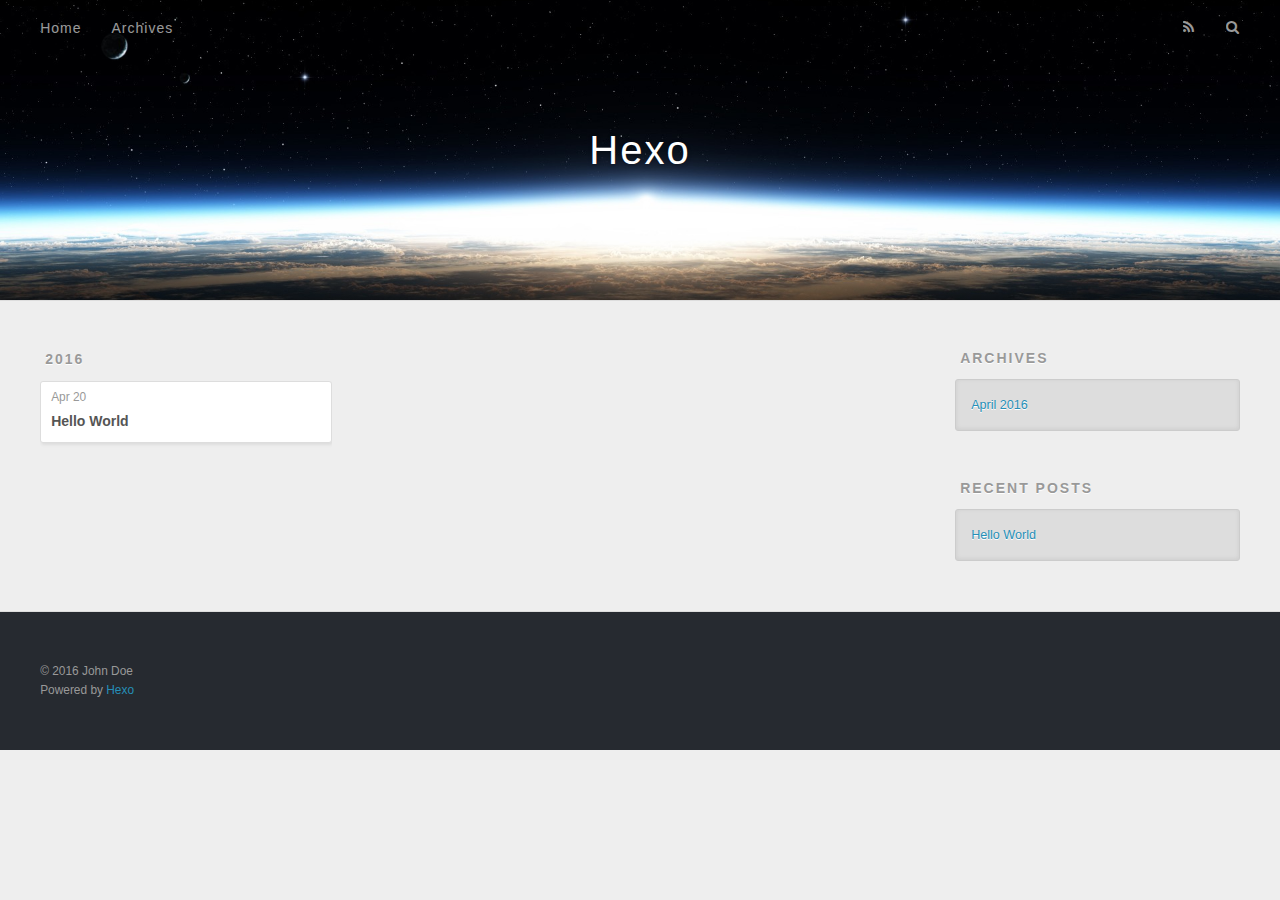
==== archives/index.html @ 0bdc1a88 "Site updated: 2016-04-20 15:35:36" ====
<!DOCTYPE html>
<html>
<head>
  <meta charset="utf-8">
  
  <title>Archives | Hexo</title>
  <meta name="viewport" content="width=device-width, initial-scale=1, maximum-scale=1">
  <meta name="description">
<meta property="og:type" content="website">
<meta property="og:title" content="Hexo">
<meta property="og:url" content="http://yoursite.com/archives/index.html">
<meta property="og:site_name" content="Hexo">
<meta property="og:description">
<meta name="twitter:card" content="summary">
<meta name="twitter:title" content="Hexo">
<meta name="twitter:description">
  
    <link rel="alternate" href="/atom.xml" title="Hexo" type="application/atom+xml">
  
  
    <link rel="icon" href="/favicon.png">
  
  
    <link href="//fonts.googleapis.com/css?family=Source+Code+Pro" rel="stylesheet" type="text/css">
  
  <link rel="stylesheet" href="/css/style.css">
  

</head>

<body>
  <div id="container">
    <div id="wrap">
      <header id="header">
  <div id="banner"></div>
  <div id="header-outer" class="outer">
    <div id="header-title" class="inner">
      <h1 id="logo-wrap">
        <a href="/" id="logo">Hexo</a>
      </h1>
      
    </div>
    <div id="header-inner" class="inner">
      <nav id="main-nav">
        <a id="main-nav-toggle" class="nav-icon"></a>
        
          <a class="main-nav-link" href="/">Home</a>
        
          <a class="main-nav-link" href="/archives">Archives</a>
        
      </nav>
      <nav id="sub-nav">
        
          <a id="nav-rss-link" class="nav-icon" href="/atom.xml" title="RSS Feed"></a>
        
        <a id="nav-search-btn" class="nav-icon" title="Search"></a>
      </nav>
      <div id="search-form-wrap">
        <form action="//google.com/search" method="get" accept-charset="UTF-8" class="search-form"><input type="search" name="q" results="0" class="search-form-input" placeholder="Search"><button type="submit" class="search-form-submit">&#xF002;</button><input type="hidden" name="sitesearch" value="http://yoursite.com"></form>
      </div>
    </div>
  </div>
</header>
      <div class="outer">
        <section id="main">
  
  
    
    
      
      
      <section class="archives-wrap">
        <div class="archive-year-wrap">
          <a href="/archives/2016" class="archive-year">2016</a>
        </div>
        <div class="archives">
    
    <article class="archive-article archive-type-post">
  <div class="archive-article-inner">
    <header class="archive-article-header">
      <a href="/2016/04/20/hello-world/" class="archive-article-date">
  <time datetime="2016-04-20T07:12:39.028Z" itemprop="datePublished">Apr 20</time>
</a>
      
  
    <h1 itemprop="name">
      <a class="archive-article-title" href="/2016/04/20/hello-world/">Hello World</a>
    </h1>
  

    </header>
  </div>
</article>
  
  
    </div></section>
  

</section>
        
          <aside id="sidebar">
  
    

  
    

  
    
  
    
  <div class="widget-wrap">
    <h3 class="widget-title">Archives</h3>
    <div class="widget">
      <ul class="archive-list"><li class="archive-list-item"><a class="archive-list-link" href="/archives/2016/04/">April 2016</a></li></ul>
    </div>
  </div>


  
    
  <div class="widget-wrap">
    <h3 class="widget-title">Recent Posts</h3>
    <div class="widget">
      <ul>
        
          <li>
            <a href="/2016/04/20/hello-world/">Hello World</a>
          </li>
        
      </ul>
    </div>
  </div>

  
</aside>
        
      </div>
      <footer id="footer">
  
  <div class="outer">
    <div id="footer-info" class="inner">
      &copy; 2016 John Doe<br>
      Powered by <a href="http://hexo.io/" target="_blank">Hexo</a>
    </div>
  </div>
</footer>
    </div>
    <nav id="mobile-nav">
  
    <a href="/" class="mobile-nav-link">Home</a>
  
    <a href="/archives" class="mobile-nav-link">Archives</a>
  
</nav>
    

<script src="//ajax.googleapis.com/ajax/libs/jquery/2.0.3/jquery.min.js"></script>


  <link rel="stylesheet" href="/fancybox/jquery.fancybox.css">
  <script src="/fancybox/jquery.fancybox.pack.js"></script>


<script src="/js/script.js"></script>

  </div>
</body>
</html>
---- css/style.css ----
body {
  width: 100%;
}
body:before,
body:after {
  content: "";
  display: table;
}
body:after {
  clear: both;
}
html,
body,
div,
span,
applet,
object,
iframe,
h1,
h2,
h3,
h4,
h5,
h6,
p,
blockquote,
pre,
a,
abbr,
acronym,
address,
big,
cite,
code,
del,
dfn,
em,
img,
ins,
kbd,
q,
s,
samp,
small,
strike,
strong,
sub,
sup,
tt,
var,
dl,
dt,
dd,
ol,
ul,
li,
fieldset,
form,
label,
legend,
table,
caption,
tbody,
tfoot,
thead,
tr,
th,
td {
  margin: 0;
  padding: 0;
  border: 0;
  outline: 0;
  font-weight: inherit;
  font-style: inherit;
  font-family: inherit;
  font-size: 100%;
  vertical-align: baseline;
}
body {
  line-height: 1;
  color: #000;
  background: #fff;
}
ol,
ul {
  list-style: none;
}
table {
  border-collapse: separate;
  border-spacing: 0;
  vertical-align: middle;
}
caption,
th,
td {
  text-align: left;
  font-weight: normal;
  vertical-align: middle;
}
a img {
  border: none;
}
input,
button {
  margin: 0;
  padding: 0;
}
input::-moz-focus-inner,
button::-moz-focus-inner {
  border: 0;
  padding: 0;
}
@font-face {
  font-family: FontAwesome;
  font-style: normal;
  font-weight: normal;
  src: url("fonts/fontawesome-webfont.eot?v=#4.0.3");
  src: url("fonts/fontawesome-webfont.eot?#iefix&v=#4.0.3") format("embedded-opentype"), url("fonts/fontawesome-webfont.woff?v=#4.0.3") format("woff"), url("fonts/fontawesome-webfont.ttf?v=#4.0.3") format("truetype"), url("fonts/fontawesome-webfont.svg#fontawesomeregular?v=#4.0.3") format("svg");
}
html,
body,
#container {
  height: 100%;
}
body {
  background: #eee;
  font: 14px "Helvetica Neue", Helvetica, Arial, sans-serif;
  -webkit-text-size-adjust: 100%;
}
.outer {
  max-width: 1220px;
  margin: 0 auto;
  padding: 0 20px;
}
.outer:before,
.outer:after {
  content: "";
  display: table;
}
.outer:after {
  clear: both;
}
.inner {
  display: inline;
  float: left;
  width: 98.33333333333333%;
  margin: 0 0.833333333333333%;
}
.left,
.alignleft {
  float: left;
}
.right,
.alignright {
  float: right;
}
.clear {
  clear: both;
}
#container {
  position: relative;
}
.mobile-nav-on {
  overflow: hidden;
}
#wrap {
  height: 100%;
  width: 100%;
  position: absolute;
  top: 0;
  left: 0;
  -webkit-transition: 0.2s ease-out;
  -moz-transition: 0.2s ease-out;
  -ms-transition: 0.2s ease-out;
  transition: 0.2s ease-out;
  z-index: 1;
  background: #eee;
}
.mobile-nav-on #wrap {
  left: 280px;
}
@media screen and (min-width: 768px) {
  #main {
    display: inline;
    float: left;
    width: 73.33333333333333%;
    margin: 0 0.833333333333333%;
  }
}
.article-date,
.article-category-link,
.archive-year,
.widget-title {
  text-decoration: none;
  text-transform: uppercase;
  letter-spacing: 2px;
  color: #999;
  margin-bottom: 1em;
  margin-left: 5px;
  line-height: 1em;
  text-shadow: 0 1px #fff;
  font-weight: bold;
}
.article-inner,
.archive-article-inner {
  background: #fff;
  -webkit-box-shadow: 1px 2px 3px #ddd;
  box-shadow: 1px 2px 3px #ddd;
  border: 1px solid #ddd;
  -webkit-border-radius: 3px;
  border-radius: 3px;
}
.article-entry h1,
.widget h1 {
  font-size: 2em;
}
.article-entry h2,
.widget h2 {
  font-size: 1.5em;
}
.article-entry h3,
.widget h3 {
  font-size: 1.3em;
}
.article-entry h4,
.widget h4 {
  font-size: 1.2em;
}
.article-entry h5,
.widget h5 {
  font-size: 1em;
}
.article-entry h6,
.widget h6 {
  font-size: 1em;
  color: #999;
}
.article-entry hr,
.widget hr {
  border: 1px dashed #ddd;
}
.article-entry strong,
.widget strong {
  font-weight: bold;
}
.article-entry em,
.widget em,
.article-entry cite,
.widget cite {
  font-style: italic;
}
.article-entry sup,
.widget sup,
.article-entry sub,
.widget sub {
  font-size: 0.75em;
  line-height: 0;
  position: relative;
  vertical-align: baseline;
}
.article-entry sup,
.widget sup {
  top: -0.5em;
}
.article-entry sub,
.widget sub {
  bottom: -0.2em;
}
.article-entry small,
.widget small {
  font-size: 0.85em;
}
.article-entry acronym,
.widget acronym,
.article-entry abbr,
.widget abbr {
  border-bottom: 1px dotted;
}
.article-entry ul,
.widget ul,
.article-entry ol,
.widget ol,
.article-entry dl,
.widget dl {
  margin: 0 20px;
  line-height: 1.6em;
}
.article-entry ul ul,
.widget ul ul,
.article-entry ol ul,
.widget ol ul,
.article-entry ul ol,
.widget ul ol,
.article-entry ol ol,
.widget ol ol {
  margin-top: 0;
  margin-bottom: 0;
}
.article-entry ul,
.widget ul {
  list-style: disc;
}
.article-entry ol,
.widget ol {
  list-style: decimal;
}
.article-entry dt,
.widget dt {
  font-weight: bold;
}
#header {
  height: 300px;
  position: relative;
  border-bottom: 1px solid #ddd;
}
#header:before,
#header:after {
  content: "";
  position: absolute;
  left: 0;
  right: 0;
  height: 40px;
}
#header:before {
  top: 0;
  background: -webkit-linear-gradient(rgba(0,0,0,0.2), transparent);
  background: -moz-linear-gradient(rgba(0,0,0,0.2), transparent);
  background: -ms-linear-gradient(rgba(0,0,0,0.2), transparent);
  background: linear-gradient(rgba(0,0,0,0.2), transparent);
}
#header:after {
  bottom: 0;
  background: -webkit-linear-gradient(transparent, rgba(0,0,0,0.2));
  background: -moz-linear-gradient(transparent, rgba(0,0,0,0.2));
  background: -ms-linear-gradient(transparent, rgba(0,0,0,0.2));
  background: linear-gradient(transparent, rgba(0,0,0,0.2));
}
#header-outer {
  height: 100%;
  position: relative;
}
#header-inner {
  position: relative;
  overflow: hidden;
}
#banner {
  position: absolute;
  top: 0;
  left: 0;
  width: 100%;
  height: 100%;
  background: url("images/banner.jpg") center #000;
  -webkit-background-size: cover;
  -moz-background-size: cover;
  background-size: cover;
  z-index: -1;
}
#header-title {
  text-align: center;
  height: 40px;
  position: absolute;
  top: 50%;
  left: 0;
  margin-top: -20px;
}
#logo,
#subtitle {
  text-decoration: none;
  color: #fff;
  font-weight: 300;
  text-shadow: 0 1px 4px rgba(0,0,0,0.3);
}
#logo {
  font-size: 40px;
  line-height: 40px;
  letter-spacing: 2px;
}
#subtitle {
  font-size: 16px;
  line-height: 16px;
  letter-spacing: 1px;
}
#subtitle-wrap {
  margin-top: 16px;
}
#main-nav {
  float: left;
  margin-left: -15px;
}
.nav-icon,
.main-nav-link {
  float: left;
  color: #fff;
  opacity: 0.6;
  text-decoration: none;
  text-shadow: 0 1px rgba(0,0,0,0.2);
  -webkit-transition: opacity 0.2s;
  -moz-transition: opacity 0.2s;
  -ms-transition: opacity 0.2s;
  transition: opacity 0.2s;
  display: block;
  padding: 20px 15px;
}
.nav-icon:hover,
.main-nav-link:hover {
  opacity: 1;
}
.nav-icon {
  font-family: FontAwesome;
  text-align: center;
  font-size: 14px;
  width: 14px;
  height: 14px;
  padding: 20px 15px;
  position: relative;
  cursor: pointer;
}
.main-nav-link {
  font-weight: 300;
  letter-spacing: 1px;
}
@media screen and (max-width: 479px) {
  .main-nav-link {
    display: none;
  }
}
#main-nav-toggle {
  display: none;
}
#main-nav-toggle:before {
  content: "\f0c9";
}
@media screen and (max-width: 479px) {
  #main-nav-toggle {
    display: block;
  }
}
#sub-nav {
  float: right;
  margin-right: -15px;
}
#nav-rss-link:before {
  content: "\f09e";
}
#nav-search-btn:before {
  content: "\f002";
}
#search-form-wrap {
  position: absolute;
  top: 15px;
  width: 150px;
  height: 30px;
  right: -150px;
  opacity: 0;
  -webkit-transition: 0.2s ease-out;
  -moz-transition: 0.2s ease-out;
  -ms-transition: 0.2s ease-out;
  transition: 0.2s ease-out;
}
#search-form-wrap.on {
  opacity: 1;
  right: 0;
}
@media screen and (max-width: 479px) {
  #search-form-wrap {
    width: 100%;
    right: -100%;
  }
}
.search-form {
  position: absolute;
  top: 0;
  left: 0;
  right: 0;
  background: #fff;
  padding: 5px 15px;
  -webkit-border-radius: 15px;
  border-radius: 15px;
  -webkit-box-shadow: 0 0 10px rgba(0,0,0,0.3);
  box-shadow: 0 0 10px rgba(0,0,0,0.3);
}
.search-form-input {
  border: none;
  background: none;
  color: #555;
  width: 100%;
  font: 13px "Helvetica Neue", Helvetica, Arial, sans-serif;
  outline: none;
}
.search-form-input::-webkit-search-results-decoration,
.search-form-input::-webkit-search-cancel-button {
  -webkit-appearance: none;
}
.search-form-submit {
  position: absolute;
  top: 50%;
  right: 10px;
  margin-top: -7px;
  font: 13px FontAwesome;
  border: none;
  background: none;
  color: #bbb;
  cursor: pointer;
}
.search-form-submit:hover,
.search-form-submit:focus {
  color: #777;
}
.article {
  margin: 50px 0;
}
.article-inner {
  overflow: hidden;
}
.article-meta:before,
.article-meta:after {
  content: "";
  display: table;
}
.article-meta:after {
  clear: both;
}
.article-date {
  float: left;
}
.article-category {
  float: left;
  line-height: 1em;
  color: #ccc;
  text-shadow: 0 1px #fff;
  margin-left: 8px;
}
.article-category:before {
  content: "\2022";
}
.article-category-link {
  margin: 0 12px 1em;
}
.article-header {
  padding: 20px 20px 0;
}
.article-title {
  text-decoration: none;
  font-size: 2em;
  font-weight: bold;
  color: #555;
  line-height: 1.1em;
  -webkit-transition: color 0.2s;
  -moz-transition: color 0.2s;
  -ms-transition: color 0.2s;
  transition: color 0.2s;
}
a.article-title:hover {
  color: #258fb8;
}
.article-entry {
  color: #555;
  padding: 0 20px;
}
.article-entry:before,
.article-entry:after {
  content: "";
  display: table;
}
.article-entry:after {
  clear: both;
}
.article-entry p,
.article-entry table {
  line-height: 1.6em;
  margin: 1.6em 0;
}
.article-entry h1,
.article-entry h2,
.article-entry h3,
.article-entry h4,
.article-entry h5,
.article-entry h6 {
  font-weight: bold;
}
.article-entry h1,
.article-entry h2,
.article-entry h3,
.article-entry h4,
.article-entry h5,
.article-entry h6 {
  line-height: 1.1em;
  margin: 1.1em 0;
}
.article-entry a {
  color: #258fb8;
  text-decoration: none;
}
.article-entry a:hover {
  text-decoration: underline;
}
.article-entry ul,
.article-entry ol,
.article-entry dl {
  margin-top: 1.6em;
  margin-bottom: 1.6em;
}
.article-entry img,
.article-entry video {
  max-width: 100%;
  height: auto;
  display: block;
  margin: auto;
}
.article-entry iframe {
  border: none;
}
.article-entry table {
  width: 100%;
  border-collapse: collapse;
  border-spacing: 0;
}
.article-entry th {
  font-weight: bold;
  border-bottom: 3px solid #ddd;
  padding-bottom: 0.5em;
}
.article-entry td {
  border-bottom: 1px solid #ddd;
  padding: 10px 0;
}
.article-entry blockquote {
  font-family: Georgia, "Times New Roman", serif;
  font-size: 1.4em;
  margin: 1.6em 20px;
  text-align: center;
}
.article-entry blockquote footer {
  font-size: 14px;
  margin: 1.6em 0;
  font-family: "Helvetica Neue", Helvetica, Arial, sans-serif;
}
.article-entry blockquote footer cite:before {
  content: "—";
  padding: 0 0.5em;
}
.article-entry .pullquote {
  text-align: left;
  width: 45%;
  margin: 0;
}
.article-entry .pullquote.left {
  margin-left: 0.5em;
  margin-right: 1em;
}
.article-entry .pullquote.right {
  margin-right: 0.5em;
  margin-left: 1em;
}
.article-entry .caption {
  color: #999;
  display: block;
  font-size: 0.9em;
  margin-top: 0.5em;
  position: relative;
  text-align: center;
}
.article-entry .video-container {
  position: relative;
  padding-top: 56.25%;
  height: 0;
  overflow: hidden;
}
.article-entry .video-container iframe,
.article-entry .video-container object,
.article-entry .video-container embed {
  position: absolute;
  top: 0;
  left: 0;
  width: 100%;
  height: 100%;
  margin-top: 0;
}
.article-more-link a {
  display: inline-block;
  line-height: 1em;
  padding: 6px 15px;
  -webkit-border-radius: 15px;
  border-radius: 15px;
  background: #eee;
  color: #999;
  text-shadow: 0 1px #fff;
  text-decoration: none;
}
.article-more-link a:hover {
  background: #258fb8;
  color: #fff;
  text-decoration: none;
  text-shadow: 0 1px #1e7293;
}
.article-footer {
  font-size: 0.85em;
  line-height: 1.6em;
  border-top: 1px solid #ddd;
  padding-top: 1.6em;
  margin: 0 20px 20px;
}
.article-footer:before,
.article-footer:after {
  content: "";
  display: table;
}
.article-footer:after {
  clear: both;
}
.article-footer a {
  color: #999;
  text-decoration: none;
}
.article-footer a:hover {
  color: #555;
}
.article-tag-list-item {
  float: left;
  margin-right: 10px;
}
.article-tag-list-link:before {
  content: "#";
}
.article-comment-link {
  float: right;
}
.article-comment-link:before {
  content: "\f075";
  font-family: FontAwesome;
  padding-right: 8px;
}
.article-share-link {
  cursor: pointer;
  float: right;
  margin-left: 20px;
}
.article-share-link:before {
  content: "\f064";
  font-family: FontAwesome;
  padding-right: 6px;
}
#article-nav {
  position: relative;
}
#article-nav:before,
#article-nav:after {
  content: "";
  display: table;
}
#article-nav:after {
  clear: both;
}
@media screen and (min-width: 768px) {
  #article-nav {
    margin: 50px 0;
  }
  #article-nav:before {
    width: 8px;
    height: 8px;
    position: absolute;
    top: 50%;
    left: 50%;
    margin-top: -4px;
    margin-left: -4px;
    content: "";
    -webkit-border-radius: 50%;
    border-radius: 50%;
    background: #ddd;
    -webkit-box-shadow: 0 1px 2px #fff;
    box-shadow: 0 1px 2px #fff;
  }
}
.article-nav-link-wrap {
  text-decoration: none;
  text-shadow: 0 1px #fff;
  color: #999;
  -webkit-box-sizing: border-box;
  -moz-box-sizing: border-box;
  box-sizing: border-box;
  margin-top: 50px;
  text-align: center;
  display: block;
}
.article-nav-link-wrap:hover {
  color: #555;
}
@media screen and (min-width: 768px) {
  .article-nav-link-wrap {
    width: 50%;
    margin-top: 0;
  }
}
@media screen and (min-width: 768px) {
  #article-nav-newer {
    float: left;
    text-align: right;
    padding-right: 20px;
  }
}
@media screen and (min-width: 768px) {
  #article-nav-older {
    float: right;
    text-align: left;
    padding-left: 20px;
  }
}
.article-nav-caption {
  text-transform: uppercase;
  letter-spacing: 2px;
  color: #ddd;
  line-height: 1em;
  font-weight: bold;
}
#article-nav-newer .article-nav-caption {
  margin-right: -2px;
}
.article-nav-title {
  font-size: 0.85em;
  line-height: 1.6em;
  margin-top: 0.5em;
}
.article-share-box {
  position: absolute;
  display: none;
  background: #fff;
  -webkit-box-shadow: 1px 2px 10px rgba(0,0,0,0.2);
  box-shadow: 1px 2px 10px rgba(0,0,0,0.2);
  -webkit-border-radius: 3px;
  border-radius: 3px;
  margin-left: -145px;
  overflow: hidden;
  z-index: 1;
}
.article-share-box.on {
  display: block;
}
.article-share-input {
  width: 100%;
  background: none;
  -webkit-box-sizing: border-box;
  -moz-box-sizing: border-box;
  box-sizing: border-box;
  font: 14px "Helvetica Neue", Helvetica, Arial, sans-serif;
  padding: 0 15px;
  color: #555;
  outline: none;
  border: 1px solid #ddd;
  -webkit-border-radius: 3px 3px 0 0;
  border-radius: 3px 3px 0 0;
  height: 36px;
  line-height: 36px;
}
.article-share-links {
  background: #eee;
}
.article-share-links:before,
.article-share-links:after {
  content: "";
  display: table;
}
.article-share-links:after {
  clear: both;
}
.article-share-twitter,
.article-share-facebook,
.article-share-pinterest,
.article-share-google {
  width: 50px;
  height: 36px;
  display: block;
  float: left;
  position: relative;
  color: #999;
  text-shadow: 0 1px #fff;
}
.article-share-twitter:before,
.article-share-facebook:before,
.article-share-pinterest:before,
.article-share-google:before {
  font-size: 20px;
  font-family: FontAwesome;
  width: 20px;
  height: 20px;
  position: absolute;
  top: 50%;
  left: 50%;
  margin-top: -10px;
  margin-left: -10px;
  text-align: center;
}
.article-share-twitter:hover,
.article-share-facebook:hover,
.article-share-pinterest:hover,
.article-share-google:hover {
  color: #fff;
}
.article-share-twitter:before {
  content: "\f099";
}
.article-share-twitter:hover {
  background: #00aced;
  text-shadow: 0 1px #008abe;
}
.article-share-facebook:before {
  content: "\f09a";
}
.article-share-facebook:hover {
  background: #3b5998;
  text-shadow: 0 1px #2f477a;
}
.article-share-pinterest:before {
  content: "\f0d2";
}
.article-share-pinterest:hover {
  background: #cb2027;
  text-shadow: 0 1px #a21a1f;
}
.article-share-google:before {
  content: "\f0d5";
}
.article-share-google:hover {
  background: #dd4b39;
  text-shadow: 0 1px #be3221;
}
.article-gallery {
  background: #000;
  position: relative;
}
.article-gallery-photos {
  position: relative;
  overflow: hidden;
}
.article-gallery-img {
  display: none;
  max-width: 100%;
}
.article-gallery-img:first-child {
  display: block;
}
.article-gallery-img.loaded {
  position: absolute;
  display: block;
}
.article-gallery-img img {
  display: block;
  max-width: 100%;
  margin: 0 auto;
}
#comments {
  background: #fff;
  -webkit-box-shadow: 1px 2px 3px #ddd;
  box-shadow: 1px 2px 3px #ddd;
  padding: 20px;
  border: 1px solid #ddd;
  -webkit-border-radius: 3px;
  border-radius: 3px;
  margin: 50px 0;
}
#comments a {
  color: #258fb8;
}
.archives-wrap {
  margin: 50px 0;
}
.archives:before,
.archives:after {
  content: "";
  display: table;
}
.archives:after {
  clear: both;
}
.archive-year-wrap {
  margin-bottom: 1em;
}
.archives {
  -webkit-column-gap: 10px;
  -moz-column-gap: 10px;
  column-gap: 10px;
}
@media screen and (min-width: 480px) and (max-width: 767px) {
  .archives {
    -webkit-column-count: 2;
    -moz-column-count: 2;
    column-count: 2;
  }
}
@media screen and (min-width: 768px) {
  .archives {
    -webkit-column-count: 3;
    -moz-column-count: 3;
    column-count: 3;
  }
}
.archive-article {
  -webkit-column-break-inside: avoid;
  page-break-inside: avoid;
  overflow: hidden;
  break-inside: avoid-column;
}
.archive-article-inner {
  padding: 10px;
  margin-bottom: 15px;
}
.archive-article-title {
  text-decoration: none;
  font-weight: bold;
  color: #555;
  -webkit-transition: color 0.2s;
  -moz-transition: color 0.2s;
  -ms-transition: color 0.2s;
  transition: color 0.2s;
  line-height: 1.6em;
}
.archive-article-title:hover {
  color: #258fb8;
}
.archive-article-footer {
  margin-top: 1em;
}
.archive-article-date {
  color: #999;
  text-decoration: none;
  font-size: 0.85em;
  line-height: 1em;
  margin-bottom: 0.5em;
  display: block;
}
#page-nav {
  margin: 50px auto;
  background: #fff;
  -webkit-box-shadow: 1px 2px 3px #ddd;
  box-shadow: 1px 2px 3px #ddd;
  border: 1px solid #ddd;
  -webkit-border-radius: 3px;
  border-radius: 3px;
  text-align: center;
  color: #999;
  overflow: hidden;
}
#page-nav:before,
#page-nav:after {
  content: "";
  display: table;
}
#page-nav:after {
  clear: both;
}
#page-nav a,
#page-nav span {
  padding: 10px 20px;
  line-height: 1;
  height: 2ex;
}
#page-nav a {
  color: #999;
  text-decoration: none;
}
#page-nav a:hover {
  background: #999;
  color: #fff;
}
#page-nav .prev {
  float: left;
}
#page-nav .next {
  float: right;
}
#page-nav .page-number {
  display: inline-block;
}
@media screen and (max-width: 479px) {
  #page-nav .page-number {
    display: none;
  }
}
#page-nav .current {
  color: #555;
  font-weight: bold;
}
#page-nav .space {
  color: #ddd;
}
#footer {
  background: #262a30;
  padding: 50px 0;
  border-top: 1px solid #ddd;
  color: #999;
}
#footer a {
  color: #258fb8;
  text-decoration: none;
}
#footer a:hover {
  text-decoration: underline;
}
#footer-info {
  line-height: 1.6em;
  font-size: 0.85em;
}
.article-entry pre,
.article-entry .highlight {
  background: #2d2d2d;
  margin: 0 -20px;
  padding: 15px 20px;
  border-style: solid;
  border-color: #ddd;
  border-width: 1px 0;
  overflow: auto;
  color: #ccc;
  line-height: 22.400000000000002px;
}
.article-entry .highlight .gutter pre,
.article-entry .gist .gist-file .gist-data .line-numbers {
  color: #666;
  font-size: 0.85em;
}
.article-entry pre,
.article-entry code {
  font-family: "Source Code Pro", Consolas, Monaco, Menlo, Consolas, monospace;
}
.article-entry code {
  background: #eee;
  text-shadow: 0 1px #fff;
  padding: 0 0.3em;
}
.article-entry pre code {
  background: none;
  text-shadow: none;
  padding: 0;
}
.article-entry .highlight pre {
  border: none;
  margin: 0;
  padding: 0;
}
.article-entry .highlight table {
  margin: 0;
  width: auto;
}
.article-entry .highlight td {
  border: none;
  padding: 0;
}
.article-entry .highlight figcaption {
  font-size: 0.85em;
  color: #999;
  line-height: 1em;
  margin-bottom: 1em;
}
.article-entry .highlight figcaption:before,
.article-entry .highlight figcaption:after {
  content: "";
  display: table;
}
.article-entry .highlight figcaption:after {
  clear: both;
}
.article-entry .highlight figcaption a {
  float: right;
}
.article-entry .highlight .gutter pre {
  text-align: right;
  padding-right: 20px;
}
.article-entry .highlight .line {
  height: 22.400000000000002px;
}
.article-entry .highlight .line.marked {
  background: #515151;
}
.article-entry .gist {
  margin: 0 -20px;
  border-style: solid;
  border-color: #ddd;
  border-width: 1px 0;
  background: #2d2d2d;
  padding: 15px 20px 15px 0;
}
.article-entry .gist .gist-file {
  border: none;
  font-family: "Source Code Pro", Consolas, Monaco, Menlo, Consolas, monospace;
  margin: 0;
}
.article-entry .gist .gist-file .gist-data {
  background: none;
  border: none;
}
.article-entry .gist .gist-file .gist-data .line-numbers {
  background: none;
  border: none;
  padding: 0 20px 0 0;
}
.article-entry .gist .gist-file .gist-data .line-data {
  padding: 0 !important;
}
.article-entry .gist .gist-file .highlight {
  margin: 0;
  padding: 0;
  border: none;
}
.article-entry .gist .gist-file .gist-meta {
  background: #2d2d2d;
  color: #999;
  font: 0.85em "Helvetica Neue", Helvetica, Arial, sans-serif;
  text-shadow: 0 0;
  padding: 0;
  margin-top: 1em;
  margin-left: 20px;
}
.article-entry .gist .gist-file .gist-meta a {
  color: #258fb8;
  font-weight: normal;
}
.article-entry .gist .gist-file .gist-meta a:hover {
  text-decoration: underline;
}
pre .comment,
pre .title {
  color: #999;
}
pre .variable,
pre .attribute,
pre .tag,
pre .regexp,
pre .ruby .constant,
pre .xml .tag .title,
pre .xml .pi,
pre .xml .doctype,
pre .html .doctype,
pre .css .id,
pre .css .class,
pre .css .pseudo {
  color: #f2777a;
}
pre .number,
pre .preprocessor,
pre .built_in,
pre .literal,
pre .params,
pre .constant {
  color: #f99157;
}
pre .class,
pre .ruby .class .title,
pre .css .rules .attribute {
  color: #9c9;
}
pre .string,
pre .value,
pre .inheritance,
pre .header,
pre .ruby .symbol,
pre .xml .cdata {
  color: #9c9;
}
pre .css .hexcolor {
  color: #6cc;
}
pre .function,
pre .python .decorator,
pre .python .title,
pre .ruby .function .title,
pre .ruby .title .keyword,
pre .perl .sub,
pre .javascript .title,
pre .coffeescript .title {
  color: #69c;
}
pre .keyword,
pre .javascript .function {
  color: #c9c;
}
@media screen and (max-width: 479px) {
  #mobile-nav {
    position: absolute;
    top: 0;
    left: 0;
    width: 280px;
    height: 100%;
    background: #191919;
    border-right: 1px solid #fff;
  }
}
@media screen and (max-width: 479px) {
  .mobile-nav-link {
    display: block;
    color: #999;
    text-decoration: none;
    padding: 15px 20px;
    font-weight: bold;
  }
  .mobile-nav-link:hover {
    color: #fff;
  }
}
@media screen and (min-width: 768px) {
  #sidebar {
    display: inline;
    float: left;
    width: 23.333333333333332%;
    margin: 0 0.833333333333333%;
  }
}
.widget-wrap {
  margin: 50px 0;
}
.widget {
  color: #777;
  text-shadow: 0 1px #fff;
  background: #ddd;
  -webkit-box-shadow: 0 -1px 4px #ccc inset;
  box-shadow: 0 -1px 4px #ccc inset;
  border: 1px solid #ccc;
  padding: 15px;
  -webkit-border-radius: 3px;
  border-radius: 3px;
}
.widget a {
  color: #258fb8;
  text-decoration: none;
}
.widget a:hover {
  text-decoration: underline;
}
.widget ul ul,
.widget ol ul,
.widget dl ul,
.widget ul ol,
.widget ol ol,
.widget dl ol,
.widget ul dl,
.widget ol dl,
.widget dl dl {
  margin-left: 15px;
  list-style: disc;
}
.widget {
  line-height: 1.6em;
  word-wrap: break-word;
  font-size: 0.9em;
}
.widget ul,
.widget ol {
  list-style: none;
  margin: 0;
}
.widget ul ul,
.widget ol ul,
.widget ul ol,
.widget ol ol {
  margin: 0 20px;
}
.widget ul ul,
.widget ol ul {
  list-style: disc;
}
.widget ul ol,
.widget ol ol {
  list-style: decimal;
}
.category-list-count,
.tag-list-count,
.archive-list-count {
  padding-left: 5px;
  color: #999;
  font-size: 0.85em;
}
.category-list-count:before,
.tag-list-count:before,
.archive-list-count:before {
  content: "(";
}
.category-list-count:after,
.tag-list-count:after,
.archive-list-count:after {
  content: ")";
}
.tagcloud a {
  margin-right: 5px;
  display: inline-block;
}
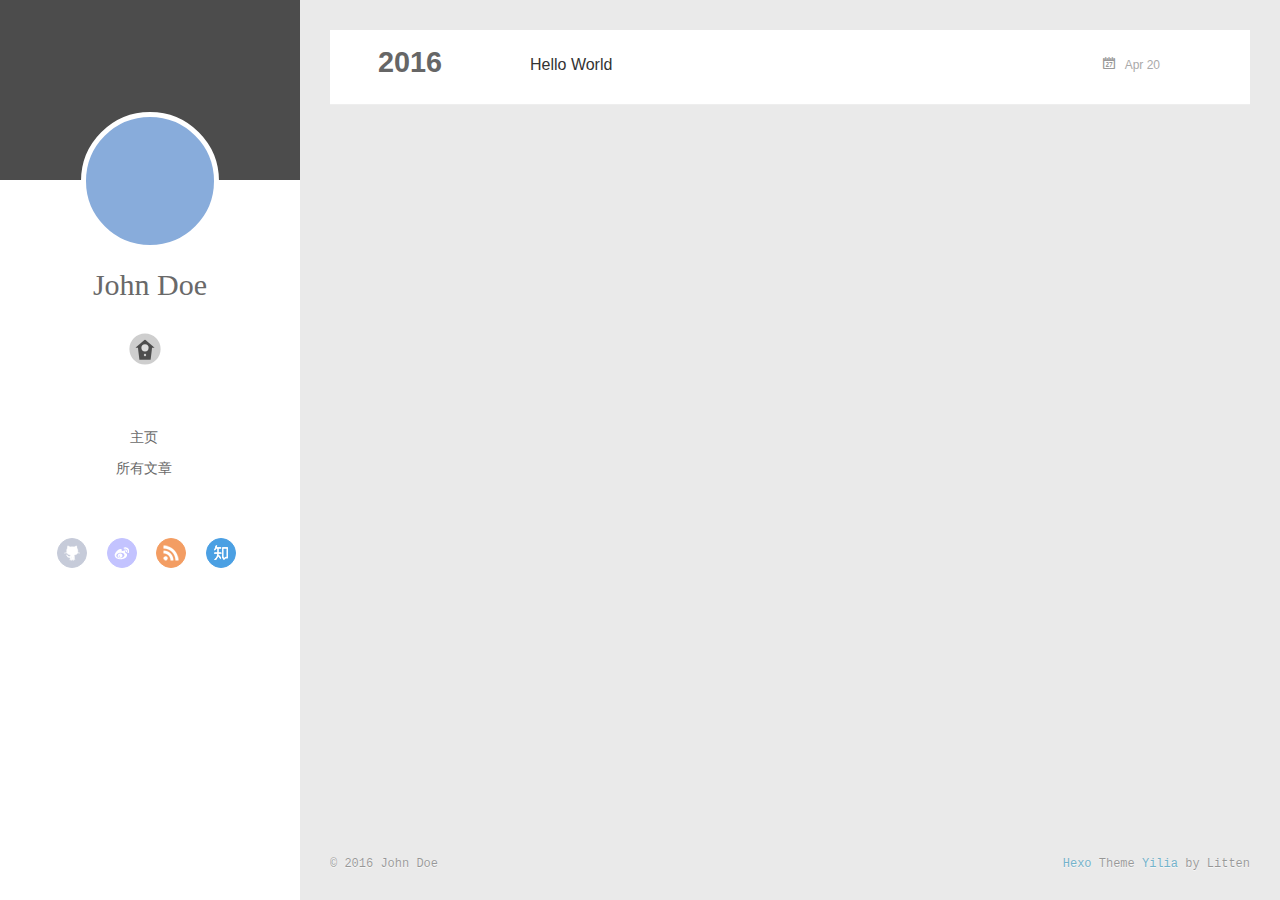
==== commit 47e3ebee: "Site updated: 2016-04-20 15:54:37" ====
--- a/archives/index.html
+++ b/archives/index.html
@@ -3,6 +3,7 @@
 <head>
   <meta charset="utf-8">
   
+  <meta http-equiv="X-UA-Compatible" content="IE=edge" >
   <title>Archives | Hexo</title>
   <meta name="viewport" content="width=device-width, initial-scale=1, maximum-scale=1">
   <meta name="description">
@@ -15,54 +16,187 @@
 <meta name="twitter:title" content="Hexo">
 <meta name="twitter:description">
   
-    <link rel="alternate" href="/atom.xml" title="Hexo" type="application/atom+xml">
+    <link rel="alternative" href="/atom.xml" title="Hexo" type="application/atom+xml">
   
   
     <link rel="icon" href="/favicon.png">
   
-  
-    <link href="//fonts.googleapis.com/css?family=Source+Code+Pro" rel="stylesheet" type="text/css">
-  
   <link rel="stylesheet" href="/css/style.css">
-  
-
 </head>
 
 <body>
   <div id="container">
-    <div id="wrap">
-      <header id="header">
-  <div id="banner"></div>
-  <div id="header-outer" class="outer">
-    <div id="header-title" class="inner">
-      <h1 id="logo-wrap">
-        <a href="/" id="logo">Hexo</a>
-      </h1>
-      
+    <div class="left-col">
+    <div class="overlay"></div>
+<div class="intrude-less">
+	<header id="header" class="inner">
+		<a href="/" class="profilepic">
+			
+			<img lazy-src="null" class="js-avatar">
+			
+		</a>
+
+		<hgroup>
+		  <h1 class="header-author"><a href="/">John Doe</a></h1>
+		</hgroup>
+
+		
+
+		
+			<div class="switch-btn">
+				<div class="icon">
+					<div class="icon-ctn">
+						<div class="icon-wrap icon-house" data-idx="0">
+							<div class="birdhouse"></div>
+							<div class="birdhouse_holes"></div>
+						</div>
+						<div class="icon-wrap icon-ribbon hide" data-idx="1">
+							<div class="ribbon"></div>
+						</div>
+						
+						<div class="icon-wrap icon-link hide" data-idx="2">
+							<div class="loopback_l"></div>
+							<div class="loopback_r"></div>
+						</div>
+						
+						
+						<div class="icon-wrap icon-me hide" data-idx="3">
+							<div class="user"></div>
+							<div class="shoulder"></div>
+						</div>
+						
+					</div>
+					
+				</div>
+				<div class="tips-box hide">
+					<div class="tips-arrow"></div>
+					<ul class="tips-inner">
+						<li>Menu</li>
+						<li>Tags</li>
+						
+						<li>Links</li>
+						
+						
+						<li>Über</li>
+						
+					</ul>
+				</div>
+			</div>
+		
+
+		<div class="switch-area">
+			<div class="switch-wrap">
+				<section class="switch-part switch-part1">
+					<nav class="header-menu">
+						<ul>
+						
+							<li><a href="/">主页</a></li>
+				        
+							<li><a href="/archives">所有文章</a></li>
+				        
+						</ul>
+					</nav>
+					<nav class="header-nav">
+						<div class="social">
+							
+								<a class="github" target="_blank" href="#" title="github">github</a>
+					        
+								<a class="weibo" target="_blank" href="#" title="weibo">weibo</a>
+					        
+								<a class="rss" target="_blank" href="#" title="rss">rss</a>
+					        
+								<a class="zhihu" target="_blank" href="#" title="zhihu">zhihu</a>
+					        
+						</div>
+					</nav>
+				</section>
+				
+				
+				<section class="switch-part switch-part2">
+					<div class="widget tagcloud" id="js-tagcloud">
+						
+					</div>
+				</section>
+				
+				
+				
+				<section class="switch-part switch-part3">
+					<div id="js-friends">
+					
+			          <a target="_blank" class="main-nav-link switch-friends-link" href="http://localhost:4000/">奥巴马的博客</a>
+			        
+			          <a target="_blank" class="main-nav-link switch-friends-link" href="http://localhost:4000/">卡卡的美丽传说</a>
+			        
+			          <a target="_blank" class="main-nav-link switch-friends-link" href="http://localhost:4000/">本泽马的博客</a>
+			        
+			          <a target="_blank" class="main-nav-link switch-friends-link" href="http://localhost:4000/">吉格斯的博客</a>
+			        
+			          <a target="_blank" class="main-nav-link switch-friends-link" href="http://localhost:4000/">习大大大不同</a>
+			        
+			          <a target="_blank" class="main-nav-link switch-friends-link" href="http://localhost:4000/">托蒂的博客</a>
+			        
+			        </div>
+				</section>
+				
+
+				
+				
+				<section class="switch-part switch-part4">
+				
+					<div id="js-aboutme">我是谁，我从哪里来，我到哪里去？我就是我，是颜色不一样的吃货…</div>
+				</section>
+				
+			</div>
+		</div>
+	</header>				
+</div>
+
     </div>
-    <div id="header-inner" class="inner">
-      <nav id="main-nav">
-        <a id="main-nav-toggle" class="nav-icon"></a>
-        
-          <a class="main-nav-link" href="/">Home</a>
-        
-          <a class="main-nav-link" href="/archives">Archives</a>
-        
-      </nav>
-      <nav id="sub-nav">
-        
-          <a id="nav-rss-link" class="nav-icon" href="/atom.xml" title="RSS Feed"></a>
-        
-        <a id="nav-search-btn" class="nav-icon" title="Search"></a>
-      </nav>
-      <div id="search-form-wrap">
-        <form action="//google.com/search" method="get" accept-charset="UTF-8" class="search-form"><input type="search" name="q" results="0" class="search-form-input" placeholder="Search"><button type="submit" class="search-form-submit">&#xF002;</button><input type="hidden" name="sitesearch" value="http://yoursite.com"></form>
-      </div>
-    </div>
-  </div>
-</header>
-      <div class="outer">
-        <section id="main">
+    <div class="mid-col">
+      <nav id="mobile-nav">
+  	<div class="overlay">
+  		<div class="slider-trigger"></div>
+  		<h1 class="header-author js-mobile-header hide">John Doe</h1>
+  	</div>
+	<div class="intrude-less">
+		<header id="header" class="inner">
+			<div class="profilepic">
+			
+				<img lazy-src="null" class="js-avatar">
+			
+			</div>
+			<hgroup>
+			  <h1 class="header-author">John Doe</h1>
+			</hgroup>
+			
+			<nav class="header-menu">
+				<ul>
+				
+					<li><a href="/">主页</a></li>
+		        
+					<li><a href="/archives">所有文章</a></li>
+		        
+		        <div class="clearfix"></div>
+				</ul>
+			</nav>
+			<nav class="header-nav">
+				<div class="social">
+					
+						<a class="github" target="_blank" href="#" title="github">github</a>
+			        
+						<a class="weibo" target="_blank" href="#" title="weibo">weibo</a>
+			        
+						<a class="rss" target="_blank" href="#" title="rss">rss</a>
+			        
+						<a class="zhihu" target="_blank" href="#" title="zhihu">zhihu</a>
+			        
+				</div>
+			</nav>
+		</header>				
+	</div>
+</nav>
+
+      <div class="body-wrap">
   
   
     
@@ -78,16 +212,24 @@
     <article class="archive-article archive-type-post">
   <div class="archive-article-inner">
     <header class="archive-article-header">
-      <a href="/2016/04/20/hello-world/" class="archive-article-date">
-  <time datetime="2016-04-20T07:12:39.028Z" itemprop="datePublished">Apr 20</time>
+      	<div class="article-meta">
+	      	<a href="/2016/04/20/hello-world/" class="archive-article-date">
+  	<time datetime="2016-04-20T07:12:39.028Z" itemprop="datePublished">Apr 20</time>
 </a>
-      
+        </div>
+    	 
   
     <h1 itemprop="name">
       <a class="archive-article-title" href="/2016/04/20/hello-world/">Hello World</a>
     </h1>
   
 
+        <div class="article-info info-on-right">
+          
+          
+
+        </div>
+        <div class="clearfix"></div>
     </header>
   </div>
 </article>
@@ -96,73 +238,67 @@
     </div></section>
   
 
-</section>
-        
-          <aside id="sidebar">
-  
-    
-
-  
-    
-
-  
-    
-  
-    
-  <div class="widget-wrap">
-    <h3 class="widget-title">Archives</h3>
-    <div class="widget">
-      <ul class="archive-list"><li class="archive-list-item"><a class="archive-list-link" href="/archives/2016/04/">April 2016</a></li></ul>
-    </div>
-  </div>
-
-
-  
-    
-  <div class="widget-wrap">
-    <h3 class="widget-title">Recent Posts</h3>
-    <div class="widget">
-      <ul>
-        
-          <li>
-            <a href="/2016/04/20/hello-world/">Hello World</a>
-          </li>
-        
-      </ul>
-    </div>
-  </div>
-
-  
-</aside>
-        
-      </div>
+    
+
+</div>
       <footer id="footer">
-  
   <div class="outer">
-    <div id="footer-info" class="inner">
-      &copy; 2016 John Doe<br>
-      Powered by <a href="http://hexo.io/" target="_blank">Hexo</a>
+    <div id="footer-info">
+    	<div class="footer-left">
+    		&copy; 2016 John Doe
+    	</div>
+      	<div class="footer-right">
+      		<a href="http://hexo.io/" target="_blank">Hexo</a>  Theme <a href="https://github.com/litten/hexo-theme-yilia" target="_blank">Yilia</a> by Litten
+      	</div>
     </div>
   </div>
 </footer>
     </div>
-    <nav id="mobile-nav">
-  
-    <a href="/" class="mobile-nav-link">Home</a>
-  
-    <a href="/archives" class="mobile-nav-link">Archives</a>
-  
-</nav>
-    
-
-<script src="//ajax.googleapis.com/ajax/libs/jquery/2.0.3/jquery.min.js"></script>
-
-
+    
   <link rel="stylesheet" href="/fancybox/jquery.fancybox.css">
-  <script src="/fancybox/jquery.fancybox.pack.js"></script>
-
-
-<script src="/js/script.js"></script>
+
+
+<script>
+	var yiliaConfig = {
+		fancybox: true,
+		mathjax: true,
+		animate: true,
+		isHome: false,
+		isPost: false,
+		isArchive: true,
+		isTag: false,
+		isCategory: false,
+		open_in_new: false
+	}
+</script>
+<script src="http://7.url.cn/edu/jslib/comb/require-2.1.6,jquery-1.9.1.min.js"></script>
+<script src="/js/main.js"></script>
+
+
+
+
+
+
+<script type="text/x-mathjax-config">
+MathJax.Hub.Config({
+    tex2jax: {
+        inlineMath: [ ['$','$'], ["\\(","\\)"]  ],
+        processEscapes: true,
+        skipTags: ['script', 'noscript', 'style', 'textarea', 'pre', 'code']
+    }
+});
+
+MathJax.Hub.Queue(function() {
+    var all = MathJax.Hub.getAllJax(), i;
+    for(i=0; i < all.length; i += 1) {
+        all[i].SourceElement().parentNode.className += ' has-jax';                 
+    }       
+});
+</script>
+
+<script type="text/javascript" src="http://cdn.mathjax.org/mathjax/latest/MathJax.js?config=TeX-AMS-MML_HTMLorMML">
+</script>
+
 
   </div>
 </body>
--- a/css/style.css
+++ b/css/style.css
@@ -8,6 +8,13 @@
 }
 body:after {
   clear: both;
+}
+@font-face {
+  font-family: 'FontAwesome';
+  src: url("fonts/fontawesome-webfont.eot");
+  src: url("fonts/fontawesome-webfont.eot?#iefix") format("embedded-opentype"), url("fonts/fontawesome-webfont.woff") format("woff"), url("fonts/fontawesome-webfont.ttf") format("truetype"), url("fonts/fontawesome-webfont.svgz#FontAwesomeRegular") format("svg"), url("fonts/fontawesome-webfont.svg#FontAwesomeRegular") format("svg");
+  font-weight: normal;
+  font-style: normal;
 }
 html,
 body,
@@ -100,6 +107,13 @@
 a img {
   border: none;
 }
+ol {
+  list-style: decimal;
+  padding-left: 20px;
+}
+ul {
+  list-style: none;
+}
 input,
 button {
   margin: 0;
@@ -123,998 +137,1342 @@
   height: 100%;
 }
 body {
-  background: #eee;
-  font: 14px "Helvetica Neue", Helvetica, Arial, sans-serif;
-  -webkit-text-size-adjust: 100%;
-}
-.outer {
-  max-width: 1220px;
-  margin: 0 auto;
-  padding: 0 20px;
-}
-.outer:before,
-.outer:after {
+  font-family: "微软雅黑", "HelveticaNeue-Light", "Helvetica Neue Light", "Helvetica Neue", Helvetica, Arial, sans-serif;
+  font-size: 16px;
+  background: #fff;
+  color: rgba(0,0,0,0.6);
+  -webkit-overflow-scrolling: touch;
+}
+h1,
+h2,
+h3 {
+  display: block;
+}
+h1 {
+  font-size: 1.5em;
+}
+h2 {
+  font-size: 1.3em;
+}
+h3 {
+  font-size: 1.1em;
+}
+h4,
+h5,
+h6 {
+  font-size: 1em;
+}
+a {
+  text-decoration: none;
+  outline-width: 0;
+  color: #258fb8;
+  outline: none;
+}
+.alignleft {
+  float: left;
+}
+.alignright {
+  float: right;
+}
+.clearfix {
+  *zoom: 1;
+}
+.clearfix:after {
   content: "";
   display: table;
-}
-.outer:after {
   clear: both;
 }
 .inner {
-  display: inline;
-  float: left;
-  width: 98.33333333333333%;
-  margin: 0 0.833333333333333%;
-}
-.left,
-.alignleft {
-  float: left;
-}
-.right,
-.alignright {
-  float: right;
-}
-.clear {
-  clear: both;
+  width: 1000px;
+  margin: 0 auto;
+}
+.hide {
+  display: none;
+}
+@media screen and (max-width: 1040px) {
+  .inner {
+    width: 100%;
+  }
 }
 #container {
   position: relative;
-}
-.mobile-nav-on {
+  min-height: 100%;
+}
+#container #mobile-nav {
+  display: none;
+}
+#container #mobile-nav .overlay {
+  height: 110px;
+  position: absolute;
+  width: 100%;
+  background: #4d4d4d;
+}
+#container #mobile-nav .overlay.fixed {
+  position: fixed;
+  height: 42px;
+  z-index: 99;
+}
+#container #mobile-nav #header {
+  padding: 10px 0 0 0;
+}
+#container #mobile-nav #header .profilepic {
+  display: block;
+  position: relative;
+  z-index: 100;
+}
+#container #mobile-nav #header .header-menu {
+  height: auto;
+  margin: 10px;
+}
+#container #mobile-nav #header .header-menu ul {
+  text-align: center;
+  cursor: default;
+}
+#container #mobile-nav #header .header-menu li {
+  display: inline-block;
+  margin: 3px;
+}
+#container .left-col {
+  background: #fff;
+  width: 300px;
+  position: fixed;
+  opacity: 1;
+  -webkit-transition: all 0.2s ease-in;
+  -moz-transition: all 0.2s ease-in;
+  -ms-transition: all 0.2s ease-in;
+  transition: all 0.2s ease-in;
+  height: 100%;
+}
+#container .left-col .overlay {
+  width: 100%;
+  height: 180px;
+  background-color: #000;
+  position: absolute;
+  opacity: 0.7;
+}
+#container .left-col .intrude-less {
+  width: 76%;
+  text-align: center;
+  margin: 112px auto 0;
+}
+#container .mid-col {
+  position: absolute;
+  right: 0;
+  min-height: 100%;
+  background: #eaeaea;
+  left: 300px;
+  width: auto;
+}
+@media screen and (max-width: 800px) {
+  #container .left-col {
+    display: none;
+  }
+  #container .mid-col {
+    left: 0;
+  }
+  #container #header .header-nav {
+    position: relative;
+  }
+  #container .header-author.fixed {
+    position: fixed;
+    top: -13px;
+    width: 100%;
+    color: #ddd;
+  }
+  #container .overlay .slider-trigger {
+    position: absolute;
+    z-index: 101;
+    bottom: 0;
+    left: 0;
+    width: 42px;
+    height: 42px;
+  }
+  #container .overlay .slider-trigger:hover {
+    background: #444;
+  }
+  #container .overlay .slider-trigger:before {
+    color: #ddd;
+    content: "\f00b";
+    font: 16px FontAwesome;
+    width: 16px;
+    height: 16px;
+    margin-left: 9px;
+    margin-top: 14px;
+    display: block;
+  }
+  #container .article-header {
+    border-left: none;
+    padding: 0;
+    border-bottom: 1px dotted #ddd;
+  }
+  #container .article-header h1 {
+    margin-bottom: 10px;
+  }
+  #container .header-subtitle {
+    padding: 0 24px;
+  }
+  #container .article-info-index.article-info {
+    padding-top: 10px;
+    margin: 0;
+    border-top: 1px solid #ddd;
+  }
+  #container .article-info-post.article-info {
+    margin: 0;
+    padding-top: 10px;
+    border: none;
+  }
+  #container .article-more-link a {
+    float: right;
+  }
+  #container #viewer-box .viewer-box-l {
+    font-size: 14px;
+  }
+  #container .article {
+    padding: 10px;
+    margin: 10px;
+    font-size: 14px;
+  }
+  #container .article .article-entry {
+    padding-left: 0;
+    padding-right: 0;
+    padding-top: 10px;
+  }
+  #container .article .article-title {
+    font-size: 18px;
+    max-width: 185px;
+    display: block;
+    margin: 0;
+  }
+  #container .article .article-meta {
+    width: auto;
+    height: 30px;
+    margin-top: -5px;
+    position: ralative;
+  }
+  #container .article .article-meta .article-date {
+    font-size: 12px;
+    -webkit-border-radius: 0;
+    border-radius: 0;
+    color: #666;
+    background: none;
+    height: auto;
+    padding: 0;
+    margin: 0;
+    width: 100%;
+    text-align: left;
+    margin-left: 10px;
+  }
+  #container .article .article-meta .article-date time {
+    width: auto;
+    float: right;
+    margin-right: 10px;
+  }
+  #container .article .article-meta .article-tag-list {
+    margin-top: 7px;
+    position: absolute;
+    right: 10px;
+    top: 0;
+  }
+  #container .article .article-meta .article-tag-list:before {
+    float: left;
+    margin-top: 1px;
+    left: 0;
+  }
+  #container .article .article-meta .article-tag-list .article-tag-list-item {
+    float: left;
+    padding-left: 0;
+    width: auto;
+    max-width: 83px;
+  }
+  #container .article .article-meta .article-category {
+    margin-top: 7px;
+    position: absolute;
+    right: 10px;
+    top: -30px;
+  }
+  #container .article .article-meta .article-category:before {
+    float: left;
+    margin-top: 1px;
+    left: 15px;
+  }
+  #container .article .article-meta .article-category .article-category-link {
+    max-width: 83px;
+    width: auto;
+    padding-left: 10px;
+  }
+  #container .article .article-nav-link-wrap {
+    margin: 5px 0;
+  }
+  #container .article .article-nav-link-wrap strong {
+    float: left;
+    margin-right: 5px;
+  }
+  #container .article #article-nav-older {
+    float: none;
+    display: block;
+  }
+  #container .share {
+    padding: 3px 10px;
+  }
+  #container .duoshuo {
+    padding: 0 13px;
+  }
+  #container #disqus_thread {
+    padding: 0 13px;
+  }
+  #container #mobile-nav {
+    display: block;
+  }
+  #container #page-nav .extend {
+    opacity: 1;
+  }
+  #container .instagram .open-ins {
+    left: 2px;
+    top: -30px;
+    color: #aaa;
+  }
+  #container .info-on-right {
+    float: initial;
+  }
+  #container .archives-wrap {
+    margin: 10px 10px 0px;
+    padding: 10px;
+  }
+  #container .archives-wrap .archive-article-title {
+    font-size: 14px;
+  }
+  #container .archives-wrap .archive-year-wrap {
+    position: relative;
+    padding: 0 0 0 0;
+  }
+  #container .archives-wrap .archive-year-wrap a {
+    padding: 0 0 0 0;
+  }
+  #container .archives-wrap .article-meta .archive-article-date {
+    font-size: 12px;
+    margin-right: 10px;
+    margin-top: -5px;
+  }
+  #container .archives-wrap .article-meta .article-tag-list-link {
+    font-size: 12px;
+  }
+  #container .archives .archive-article {
+    padding: 10px 0;
+    margin-left: 0;
+  }
+  #container #footer .footer-left {
+    float: initial;
+    margin-bottom: 10px;
+  }
+  #container #footer .footer-right {
+    float: initial;
+  }
+}
+.header-author {
+  text-align: center;
+  margin: 0.67em 0;
+  font-family: Roboto, "Roboto", serif;
+  font-size: 30px;
+  -webkit-transition: 0.3s;
+  -moz-transition: 0.3s;
+  -ms-transition: 0.3s;
+  transition: 0.3s;
+}
+#header {
+  width: 100%;
+}
+#header a {
+  color: #696969;
+}
+#header a:hover {
+  color: #b0a0aa;
+}
+#header .profilepic {
+  text-align: center;
+  display: block;
+  border: 5px solid #fff;
+  -webkit-border-radius: 300px;
+  border-radius: 300px;
+  width: 128px;
+  height: 128px;
+  margin: 0 auto;
+  position: relative;
   overflow: hidden;
-}
-#wrap {
+  background: #88acdb;
+  -webkit-transition: all 0.2s ease-in;
+  display: -webkit-box;
+  -webkit-box-orient: horizontal;
+  -webkit-box-pack: center;
+  -webkit-box-align: center;
+  text-align: center;
+}
+#header .profilepic img {
+  width: 20%;
+  height: 20%;
+  -webkit-border-radius: 300px;
+  border-radius: 300px;
+  opacity: 0;
+  -webkit-transition: all 0.2s ease-in;
+}
+#header .profilepic img.show {
+  width: 100%;
   height: 100%;
+  opacity: 1;
+}
+#header .header-subtitle {
+  text-align: center;
+  color: #999;
+  font-size: 14px;
+  line-height: 25px;
+  overflow: hidden;
+  text-overflow: ellipsis;
+  display: -webkit-box;
+  -webkit-line-clamp: 2;
+  -webkit-box-orient: vertical;
+}
+#header .header-menu {
+  font-weight: 300;
+  line-height: 31px;
+  cursor: pointer;
+  text-transform: uppercase;
+  float: none;
+  min-height: 150px;
+  margin-left: -12px;
+  text-align: center;
+  display: -webkit-box;
+  -webkit-box-orient: horizontal;
+  -webkit-box-pack: center;
+  -webkit-box-align: center;
+}
+#header .header-menu li {
+  cursor: default;
+}
+#header .header-menu li a {
+  font-size: 14px;
+  min-width: 300px;
+}
+#header .switch-area {
+  position: relative;
   width: 100%;
-  position: absolute;
-  top: 0;
+  overflow: hidden;
+  min-height: 500px;
+  font-size: 14px;
+}
+#header .switch-area .switch-wrap {
+  -webkit-transition: -webkit-transform 0.3s ease-in;
+  -moz-transition: -moz-transform 0.3s ease-in;
+  -ms-transition: -ms-transform 0.3s ease-in;
+  transition: transform 0.3s ease-in;
+  position: relative;
+}
+#header .turn-left {
+  -webkit-transform: translate(-100%, 0);
+  -moz-transform: translate(-100%, 0);
+  -ms-transform: translate(-100%, 0);
+  transform: translate(-100%, 0);
+}
+#header .header-nav {
+  width: 100%;
+  position: absolute;
+  -webkit-transition: -webkit-transform 0.3s ease-in;
+  -moz-transition: -moz-transform 0.3s ease-in;
+  -ms-transition: -ms-transform 0.3s ease-in;
+  transition: transform 0.3s ease-in;
+}
+#header .header-nav .social {
+  margin-right: 15px;
+  margin-top: 10px;
+  text-align: center;
+}
+#header .header-nav .social a {
+  -webkit-border-radius: 50%;
+  border-radius: 50%;
+  display: -moz-inline-stack;
+  display: inline-block;
+  vertical-align: middle;
+  *vertical-align: auto;
+  zoom: 1;
+  *display: inline;
+  text-indent: -9999px;
+  margin: 0 8px 15px 8px;
+  opacity: 0.7;
+  width: 28px;
+  height: 28px;
+  -webkit-transition: 0.3s;
+  -moz-transition: 0.3s;
+  -ms-transition: 0.3s;
+  transition: 0.3s;
+}
+#header .header-nav .social a:hover {
+  opacity: 1;
+}
+#header .header-nav .social a:last-of-type {
+  margin-right: 0;
+}
+#header .header-nav .social a.weibo {
+  background: url("/img/weibo.png") center no-repeat #aaf;
+  border: 1px solid #aaf;
+}
+#header .header-nav .social a.weibo:hover {
+  border: 1px solid #aaf;
+}
+#header .header-nav .social a.rss {
+  background: url("/img/rss.png") center no-repeat #ef7522;
+  border: 1px solid #ef7522;
+}
+#header .header-nav .social a.rss:hover {
+  border: 1px solid #cf5d0f;
+}
+#header .header-nav .social a.github {
+  background: url("/img/github.png") center no-repeat #afb6ca;
+  border: 1px solid #afb6ca;
+}
+#header .header-nav .social a.github:hover {
+  border: 1px solid #909ab6;
+}
+#header .header-nav .social a.facebook {
+  background: url("/img/facebook.png") center no-repeat #3b5998;
+  border: 1px solid #3b5998;
+}
+#header .header-nav .social a.facebook:hover {
+  border: 1px solid #2d4373;
+}
+#header .header-nav .social a.google {
+  background: url("/img/google.png") center no-repeat #c83d20;
+  border: 1px solid #c83d20;
+}
+#header .header-nav .social a.google:hover {
+  border: 1px solid #9c3019;
+}
+#header .header-nav .social a.twitter {
+  background: url("/img/twitter.png") center no-repeat #55cff8;
+  border: 1px solid #55cff8;
+}
+#header .header-nav .social a.twitter:hover {
+  border: 1px solid #24c1f6;
+}
+#header .header-nav .social a.linkedin {
+  background: url("/img/linkedin.png") center no-repeat #005a87;
+  border: 1px solid #005a87;
+}
+#header .header-nav .social a.linkedin:hover {
+  border: 1px solid #006b98;
+}
+#header .header-nav .social a.zhihu {
+  background: url("/img/zhihu.png") center no-repeat #0078d8;
+  border: 1px solid #0078d8;
+}
+#header .header-nav .social a.zhihu:hover {
+  border: 1px solid #0078d8;
+}
+#header .header-nav .social a.douban {
+  background: url("/img/douban.png") center no-repeat #06c611;
+  border: 1px solid #06c611;
+}
+#header .header-nav .social a.douban:hover {
+  border: 1px solid #06c611;
+}
+#header .header-nav .social a.mail {
+  background: url("/img/mail.png") center no-repeat #005a87;
+  border: 1px solid #005a87;
+}
+#header .header-nav .social a.mail:hover {
+  border: 1px solid #006b98;
+}
+#header .switch-part {
+  width: 100%;
+  position: absolute;
+}
+#header .switch-part1 {
   left: 0;
-  -webkit-transition: 0.2s ease-out;
-  -moz-transition: 0.2s ease-out;
-  -ms-transition: 0.2s ease-out;
-  transition: 0.2s ease-out;
-  z-index: 1;
-  background: #eee;
-}
-.mobile-nav-on #wrap {
-  left: 280px;
-}
-@media screen and (min-width: 768px) {
-  #main {
-    display: inline;
-    float: left;
-    width: 73.33333333333333%;
-    margin: 0 0.833333333333333%;
-  }
-}
-.article-date,
-.article-category-link,
-.archive-year,
-.widget-title {
-  text-decoration: none;
-  text-transform: uppercase;
-  letter-spacing: 2px;
-  color: #999;
-  margin-bottom: 1em;
-  margin-left: 5px;
-  line-height: 1em;
-  text-shadow: 0 1px #fff;
-  font-weight: bold;
-}
-.article-inner,
-.archive-article-inner {
-  background: #fff;
-  -webkit-box-shadow: 1px 2px 3px #ddd;
-  box-shadow: 1px 2px 3px #ddd;
-  border: 1px solid #ddd;
+}
+#header .switch-part2 {
+  left: 100%;
+  top: 20px;
+  overlay-x: hidden;
+  overflow-y: auto;
+  max-height: 200px;
+}
+#header .switch-part3 {
+  left: 200%;
+  line-height: 30px;
+}
+#header .switch-part3 .switch-friends-link {
+  margin-right: 9px;
   -webkit-border-radius: 3px;
   border-radius: 3px;
-}
-.article-entry h1,
-.widget h1 {
-  font-size: 2em;
-}
-.article-entry h2,
-.widget h2 {
-  font-size: 1.5em;
-}
-.article-entry h3,
-.widget h3 {
-  font-size: 1.3em;
-}
-.article-entry h4,
-.widget h4 {
-  font-size: 1.2em;
-}
-.article-entry h5,
-.widget h5 {
-  font-size: 1em;
-}
-.article-entry h6,
-.widget h6 {
-  font-size: 1em;
+  padding: 5px;
+}
+#header .switch-part3 .switch-friends-link:hover {
+  background: #88acdb;
+  color: #fff;
+}
+#header .switch-part4 {
+  left: 300%;
+  text-align: left;
+  line-height: 30px;
+}
+.duoshuo {
+  padding: 0 40px;
+}
+#disqus_thread {
+  padding: 0 40px;
+}
+.archives-wrap {
+  position: relative;
+  margin: 0 30px;
+  padding-right: 60px;
+  border-bottom: 1px solid #eee;
+  background: #fff;
+}
+.archives-wrap:first-child {
+  margin-top: 30px;
+}
+.archives-wrap:last-child {
+  margin-bottom: 80px;
+}
+.archives-wrap .archive-year-wrap {
+  line-height: 35px;
+  width: 200px;
+  position: absolute;
+  padding-top: 15px;
+  font-size: 1.8em;
+}
+.archives-wrap .archive-year-wrap a {
+  color: #666;
+  font-weight: bold;
+  padding-left: 48px;
+}
+.archives {
+  position: relative;
+}
+.archives .article-info {
+  border: none;
+}
+.archives .archive-article {
+  margin-left: 200px;
+  padding: 20px 0;
+  border-bottom: 1px solid #eee;
+  border-top: 1px solid #fff;
+  position: relative;
+}
+.archives .archive-article:first-child {
+  border-top: none;
+}
+.archives .archive-article:last-child {
+  border-bottom: none;
+}
+.archives .archive-article-title {
+  font-size: 16px;
+  color: #333;
+  -webkit-transition: color 0.3s;
+  -moz-transition: color 0.3s;
+  -ms-transition: color 0.3s;
+  transition: color 0.3s;
+}
+.archives .archive-article-title:hover {
+  color: #657b83;
+}
+.archives .archive-article-title span {
+  display: block;
+  color: #a8a8a8;
+  font-size: 12px;
+  line-height: 14px;
+  height: 7px;
+  padding-left: 2px;
+}
+.archives .archive-article-title span:before {
+  display: inline-block;
+  content: "“";
+  font-family: serif;
+  font-size: 30px;
+  float: left;
+  margin: 4px 4px 0 -12px;
+  color: #c8c8c8;
+}
+.archive-article-inner .archive-article-header {
+  position: relative;
+}
+.archive-article-inner .article-meta {
+  position: relative;
+  float: right;
+  margin-top: -10px;
+  color: #555;
+  background: none;
+  text-align: right;
+  width: auto;
+}
+.archive-article-inner .article-meta .article-date time {
+  color: #aaa;
+}
+.archive-article-inner .article-meta .archive-article-date,
+.archive-article-inner .article-meta .article-tag-list {
+  margin-right: 30px;
+  display: -moz-inline-stack;
+  display: inline-block;
+  vertical-align: middle;
+  zoom: 1;
+  color: #666;
+  font-size: 14px;
+}
+.archive-article-inner .article-meta .archive-article-date {
+  cursor: default;
+  font-size: 12px;
+  margin-bottom: 5px;
+  margin-top: -10px;
+}
+.archive-article-inner .article-meta .archive-article-date time:before {
+  content: "\f073";
   color: #999;
-}
-.article-entry hr,
-.widget hr {
-  border: 1px dashed #ddd;
-}
-.article-entry strong,
-.widget strong {
-  font-weight: bold;
-}
-.article-entry em,
-.widget em,
-.article-entry cite,
-.widget cite {
+  position: relative;
+  margin-right: 10px;
+  font: 16px FontAwesome;
+}
+.archive-article-inner .article-meta .article-category:before {
+  float: left;
+  margin-top: 1px;
+  left: 15px;
+}
+.archive-article-inner .article-meta .article-category .article-category-link {
+  width: auto;
+  max-width: 83px;
+  padding-left: 10px;
+}
+.archive-article-inner .article-meta .article-tag-list {
+  margin-top: 0px;
+}
+.archive-article-inner .article-meta .article-tag-list:before {
+  left: 15px;
+}
+.archive-article-inner .article-meta .article-tag-list .article-tag-list-item {
+  display: inline-block;
+  width: auto;
+  max-width: 83px;
+  padding-left: 8px;
+  font-size: 12px;
+}
+.body-wrap {
+  margin-bottom: 80px;
+}
+.article {
+  margin: 30px;
+  position: relative;
+  border: 1px solid #ddd;
+  background: #fff;
+  -webkit-transition: all 0.2s ease-in;
+}
+.article.show {
+  visibility: visible;
+  -webkit-animation: cd-bounce-1 0.6s;
+  -moz-animation: cd-bounce-1 0.6s;
+  -webkit-animation: cd-bounce-1 0.6s;
+  -moz-animation: cd-bounce-1 0.6s;
+  -ms-animation: cd-bounce-1 0.6s;
+  animation: cd-bounce-1 0.6s;
+}
+.article.hidden {
+  visibility: hidden;
+}
+.article img {
+  max-width: 100%;
+}
+@-webkit-keyframes cd-bounce-1 {
+  0% {
+    opacity: 0;
+    -webkit-transform: scale(1);
+  }
+  60% {
+    opacity: 1;
+    -webkit-transform: scale(1.01);
+  }
+  100% {
+    -webkit-transform: scale(1);
+  }
+}
+@-moz-keyframes cd-bounce-1 {
+  0% {
+    opacity: 0;
+    -moz-transform: scale(1);
+  }
+  60% {
+    opacity: 1;
+    -moz-transform: scale(1.01);
+  }
+  100% {
+    -moz-transform: scale(1);
+  }
+}
+.article-index {
+  margin-left: 200px;
+  padding: 15px 0;
+  margin-right: 75px;
+}
+.article-index .brief {
+  display: block;
+  color: #a8a8a8;
+  font-size: 12px;
+  line-height: 14px;
+  height: 7px;
+  padding-left: 2px;
+}
+.article-index .brief:before {
+  display: inline-block;
+  content: "“";
+  font-family: serif;
+  font-size: 30px;
+  float: left;
+  margin: 4px 4px 0 -12px;
+  color: #c8c8c8;
+}
+.article-title {
+  color: #696969;
+  margin-left: 0px;
+  font-weight: 300;
+  line-height: 35px;
+  margin-bottom: 20px;
+  font-size: 26px;
+  -webkit-transition: color 0.3s;
+  -moz-transition: color 0.3s;
+  -o-transition: color 0.3s;
+  -webkit-transition: color 0.3s;
+  -moz-transition: color 0.3s;
+  -ms-transition: color 0.3s;
+  transition: color 0.3s;
+}
+.article-title:hover {
+  color: #b0a0aa;
+}
+.article-inner {
+  position: relative;
+  margin-bottom: 20px;
+}
+.article-header {
+  border-left: 5px solid;
+  padding: 15px 0px 15px 25px;
+}
+.article-info.info-on-right {
+  margin: 10px 0 0 0;
+  float: right;
+}
+.article-info-index.article-info {
+  padding-top: 20px;
+  margin: 30px 30px 0 30px;
+  border-top: 1px solid #ddd;
+}
+.article-info-post.article-info {
+  padding: 0;
+  border: none;
+  margin: -30px 0 20px 30px;
+}
+.article-entry {
+  line-height: 1.8em;
+  padding-right: 30px;
+  padding-left: 30px;
+}
+.article-entry p {
+  margin-top: 10px;
+}
+.article-entry p code,
+.article-entry li code {
+  padding: 1px 3px;
+  margin: 0 3px;
+  background: #ddd;
+  border: 1px solid #ccc;
+  font-family: Menlo, Monaco, "Andale Mono", "lucida console", "Courier New", monospace;
+  word-wrap: break-word;
+  font-size: 14px;
+}
+.article-entry blockquote {
+  background: #ddd;
+  border-left: 5px solid #ccc;
+  padding: 15px 20px;
+  margin-top: 10px;
+  border-left: 5px solid #657b83;
+  background: #f6f6f6;
+}
+.article-entry blockquote p {
+  margin-top: 0;
+}
+.article-entry em {
   font-style: italic;
 }
-.article-entry sup,
-.widget sup,
-.article-entry sub,
-.widget sub {
-  font-size: 0.75em;
-  line-height: 0;
-  position: relative;
-  vertical-align: baseline;
-}
-.article-entry sup,
-.widget sup {
-  top: -0.5em;
-}
-.article-entry sub,
-.widget sub {
-  bottom: -0.2em;
-}
-.article-entry small,
-.widget small {
-  font-size: 0.85em;
-}
-.article-entry acronym,
-.widget acronym,
-.article-entry abbr,
-.widget abbr {
-  border-bottom: 1px dotted;
+.article-entry ul li:before {
+  content: "";
+  width: 6px;
+  height: 6px;
+  border: 1px solid #999;
+  -webkit-border-radius: 10px;
+  border-radius: 10px;
+  background: #aaa;
+  display: inline-block;
+  margin-right: 10px;
+  float: left;
+  margin-top: 12px;
 }
 .article-entry ul,
-.widget ul,
-.article-entry ol,
-.widget ol,
-.article-entry dl,
-.widget dl {
-  margin: 0 20px;
-  line-height: 1.6em;
-}
-.article-entry ul ul,
-.widget ul ul,
-.article-entry ol ul,
-.widget ol ul,
-.article-entry ul ol,
-.widget ul ol,
-.article-entry ol ol,
-.widget ol ol {
-  margin-top: 0;
-  margin-bottom: 0;
-}
-.article-entry ul,
-.widget ul {
-  list-style: disc;
-}
-.article-entry ol,
-.widget ol {
-  list-style: decimal;
-}
-.article-entry dt,
-.widget dt {
-  font-weight: bold;
-}
-#header {
-  height: 300px;
-  position: relative;
+.article-entry ol {
+  font-size: 14px;
+  margin: 10px 0px;
+}
+.article-entry li ul,
+.article-entry li ol {
+  margin-left: 30px;
+}
+.article-entry li ul li:before,
+.article-entry li ol li:before {
+  content: "";
+  background: #dedede;
+}
+.article-entry h1 {
+  margin-top: 30px;
+}
+.article-entry h2 {
+  margin-top: 20px;
+  font-weight: 300;
+  color: #574c4c;
+  padding-bottom: 5px;
   border-bottom: 1px solid #ddd;
 }
-#header:before,
-#header:after {
-  content: "";
-  position: absolute;
-  left: 0;
-  right: 0;
-  height: 40px;
-}
-#header:before {
-  top: 0;
-  background: -webkit-linear-gradient(rgba(0,0,0,0.2), transparent);
-  background: -moz-linear-gradient(rgba(0,0,0,0.2), transparent);
-  background: -ms-linear-gradient(rgba(0,0,0,0.2), transparent);
-  background: linear-gradient(rgba(0,0,0,0.2), transparent);
-}
-#header:after {
-  bottom: 0;
-  background: -webkit-linear-gradient(transparent, rgba(0,0,0,0.2));
-  background: -moz-linear-gradient(transparent, rgba(0,0,0,0.2));
-  background: -ms-linear-gradient(transparent, rgba(0,0,0,0.2));
-  background: linear-gradient(transparent, rgba(0,0,0,0.2));
-}
-#header-outer {
-  height: 100%;
-  position: relative;
-}
-#header-inner {
-  position: relative;
-  overflow: hidden;
-}
-#banner {
-  position: absolute;
-  top: 0;
-  left: 0;
-  width: 100%;
-  height: 100%;
-  background: url("images/banner.jpg") center #000;
-  -webkit-background-size: cover;
-  -moz-background-size: cover;
-  background-size: cover;
-  z-index: -1;
-}
-#header-title {
-  text-align: center;
-  height: 40px;
-  position: absolute;
-  top: 50%;
-  left: 0;
-  margin-top: -20px;
-}
-#logo,
-#subtitle {
-  text-decoration: none;
-  color: #fff;
-  font-weight: 300;
-  text-shadow: 0 1px 4px rgba(0,0,0,0.3);
-}
-#logo {
-  font-size: 40px;
-  line-height: 40px;
-  letter-spacing: 2px;
-}
-#subtitle {
-  font-size: 16px;
-  line-height: 16px;
-  letter-spacing: 1px;
-}
-#subtitle-wrap {
-  margin-top: 16px;
-}
-#main-nav {
-  float: left;
-  margin-left: -15px;
-}
-.nav-icon,
-.main-nav-link {
-  float: left;
-  color: #fff;
-  opacity: 0.6;
-  text-decoration: none;
-  text-shadow: 0 1px rgba(0,0,0,0.2);
-  -webkit-transition: opacity 0.2s;
-  -moz-transition: opacity 0.2s;
-  -ms-transition: opacity 0.2s;
-  transition: opacity 0.2s;
-  display: block;
-  padding: 20px 15px;
-}
-.nav-icon:hover,
-.main-nav-link:hover {
-  opacity: 1;
-}
-.nav-icon {
-  font-family: FontAwesome;
-  text-align: center;
-  font-size: 14px;
-  width: 14px;
-  height: 14px;
-  padding: 20px 15px;
-  position: relative;
-  cursor: pointer;
-}
-.main-nav-link {
-  font-weight: 300;
-  letter-spacing: 1px;
-}
-@media screen and (max-width: 479px) {
-  .main-nav-link {
-    display: none;
-  }
-}
-#main-nav-toggle {
-  display: none;
-}
-#main-nav-toggle:before {
-  content: "\f0c9";
-}
-@media screen and (max-width: 479px) {
-  #main-nav-toggle {
-    display: block;
-  }
-}
-#sub-nav {
-  float: right;
-  margin-right: -15px;
-}
-#nav-rss-link:before {
-  content: "\f09e";
-}
-#nav-search-btn:before {
-  content: "\f002";
-}
-#search-form-wrap {
-  position: absolute;
-  top: 15px;
-  width: 150px;
-  height: 30px;
-  right: -150px;
-  opacity: 0;
-  -webkit-transition: 0.2s ease-out;
-  -moz-transition: 0.2s ease-out;
-  -ms-transition: 0.2s ease-out;
-  transition: 0.2s ease-out;
-}
-#search-form-wrap.on {
-  opacity: 1;
-  right: 0;
-}
-@media screen and (max-width: 479px) {
-  #search-form-wrap {
-    width: 100%;
-    right: -100%;
-  }
-}
-.search-form {
-  position: absolute;
-  top: 0;
-  left: 0;
-  right: 0;
-  background: #fff;
-  padding: 5px 15px;
-  -webkit-border-radius: 15px;
-  border-radius: 15px;
-  -webkit-box-shadow: 0 0 10px rgba(0,0,0,0.3);
-  box-shadow: 0 0 10px rgba(0,0,0,0.3);
-}
-.search-form-input {
-  border: none;
-  background: none;
-  color: #555;
-  width: 100%;
-  font: 13px "Helvetica Neue", Helvetica, Arial, sans-serif;
-  outline: none;
-}
-.search-form-input::-webkit-search-results-decoration,
-.search-form-input::-webkit-search-cancel-button {
-  -webkit-appearance: none;
-}
-.search-form-submit {
-  position: absolute;
-  top: 50%;
-  right: 10px;
-  margin-top: -7px;
-  font: 13px FontAwesome;
-  border: none;
-  background: none;
-  color: #bbb;
-  cursor: pointer;
-}
-.search-form-submit:hover,
-.search-form-submit:focus {
-  color: #777;
-}
-.article {
-  margin: 50px 0;
-}
-.article-inner {
-  overflow: hidden;
-}
-.article-meta:before,
-.article-meta:after {
-  content: "";
-  display: table;
-}
-.article-meta:after {
-  clear: both;
-}
-.article-date {
-  float: left;
-}
-.article-category {
-  float: left;
-  line-height: 1em;
-  color: #ccc;
-  text-shadow: 0 1px #fff;
-  margin-left: 8px;
-}
-.article-category:before {
-  content: "\2022";
-}
-.article-category-link {
-  margin: 0 12px 1em;
-}
-.article-header {
-  padding: 20px 20px 0;
-}
-.article-title {
-  text-decoration: none;
-  font-size: 2em;
-  font-weight: bold;
-  color: #555;
-  line-height: 1.1em;
-  -webkit-transition: color 0.2s;
-  -moz-transition: color 0.2s;
-  -ms-transition: color 0.2s;
-  transition: color 0.2s;
-}
-a.article-title:hover {
-  color: #258fb8;
-}
-.article-entry {
-  color: #555;
-  padding: 0 20px;
-}
-.article-entry:before,
-.article-entry:after {
-  content: "";
-  display: table;
-}
-.article-entry:after {
-  clear: both;
-}
-.article-entry p,
-.article-entry table {
-  line-height: 1.6em;
-  margin: 1.6em 0;
-}
-.article-entry h1,
-.article-entry h2,
 .article-entry h3,
 .article-entry h4,
 .article-entry h5,
 .article-entry h6 {
-  font-weight: bold;
-}
-.article-entry h1,
-.article-entry h2,
-.article-entry h3,
-.article-entry h4,
-.article-entry h5,
-.article-entry h6 {
-  line-height: 1.1em;
-  margin: 1.1em 0;
-}
-.article-entry a {
-  color: #258fb8;
-  text-decoration: none;
-}
-.article-entry a:hover {
-  text-decoration: underline;
-}
-.article-entry ul,
-.article-entry ol,
-.article-entry dl {
-  margin-top: 1.6em;
-  margin-bottom: 1.6em;
-}
-.article-entry img,
+  margin-top: 20px;
+  font-weight: 300;
+  color: #574c4c;
+  padding-bottom: 5px;
+  border-bottom: 1px solid #ddd;
+}
 .article-entry video {
   max-width: 100%;
-  height: auto;
+}
+.article-entry strong {
+  font-weight: bold;
+}
+.article-entry .caption {
   display: block;
-  margin: auto;
-}
-.article-entry iframe {
-  border: none;
+  font-size: 0.8em;
+  color: #aaa;
+}
+.article-entry hr {
+  height: 0;
+  margin-top: 20px;
+  margin-bottom: 20px;
+  border-left: 0;
+  border-right: 0;
+  border-top: 1px solid #ddd;
+  border-bottom: 1px solid #fff;
+}
+.article-entry pre {
+  font-size: 1/0.9em;
+  line-height: 1.5;
+  margin-top: 10px;
+  padding: 5px 15px;
+  overflow-x: auto;
+  color: #657b83;
+  font-size: 10px;
+  border: 1px solid #ccc;
+  text-shadow: 0 1px #444;
+  font-family: Menlo, Monaco, "Andale Mono", "lucida console", "Courier New", monospace;
+}
+.article-entry pre code {
+  font-size: 14px;
 }
 .article-entry table {
   width: 100%;
+  border: 1px solid #dedede;
+  margin: 15px 0;
   border-collapse: collapse;
-  border-spacing: 0;
-}
-.article-entry th {
+}
+.article-entry table tr,
+.article-entry table td {
+  height: 35px;
+}
+.article-entry table thead tr {
+  background: #f8f8f8;
+}
+.article-entry table tbody tr:hover {
+  background: #efefef;
+}
+.article-entry table td,
+.article-entry table th {
+  border: 1px solid #dedede;
+  padding: 0 10px;
+}
+.article-entry figure table {
+  border: none;
+  width: auto;
+  margin: 0;
+}
+.article-entry figure table tbody tr:hover {
+  background: none;
+}
+.article-meta {
+  width: 150px;
+  font-size: 14;
+  text-align: right;
+  position: absolute;
+  right: 0;
+  top: 23px;
+  text-align: center;
+  z-index: 1;
+}
+.article-meta time {
+  color: #aaa;
+}
+.article-meta time:before {
+  color: #999;
+  content: "\f073";
+  font: 17px FontAwesome;
+  margin-right: 10px;
+}
+.article-more-link {
+  margin-top: 5px;
+  text-align: right;
+}
+.article-more-link a {
+  background: #4d4d4d;
+  color: #fff;
+  font-size: 12px;
+  padding: 2px 8px 4px;
+  line-height: 16px;
+  -webkit-border-radius: 2px;
+  -moz-border-radius: 2px;
+  -webkit-border-radius: 2px;
+  border-radius: 2px;
+  -webkit-transition: background 0.3s;
+  -moz-transition: background 0.3s;
+  -ms-transition: background 0.3s;
+  transition: background 0.3s;
+}
+.article-more-link a:hover {
+  background: #3c3c3c;
+}
+.article-more-link a.hidden {
+  visibility: hidden;
+}
+#article-nav {
+  margin: 80px 0 30px 0;
+  padding-bottom: 10px;
+}
+#article-nav .article-nav-link-wrap {
+  margin: 0px 30px 0px 30px;
+  font-size: 14px;
+  color: #333;
+}
+#article-nav .article-nav-link-wrap .article-nav-title {
+  display: inline-block;
+  font-size: 12px;
+  color: #aaa;
+  -webkit-transition: color 0.3s;
+  -moz-transition: color 0.3s;
+  -ms-transition: color 0.3s;
+  transition: color 0.3s;
+}
+#article-nav .article-nav-link-wrap strong {
+  background: #ddd;
+  color: #fff;
+  -webkit-border-radius: 100%;
+  border-radius: 100%;
+  width: 15px;
+  height: 15px;
+  display: inline-block;
+  text-align: center;
+  -webkit-transition: background 0.3s;
+  -moz-transition: background 0.3s;
+  -ms-transition: background 0.3s;
+  transition: background 0.3s;
+}
+#article-nav .article-nav-link-wrap:hover strong {
+  background: #4d4d4d;
+}
+#article-nav .article-nav-link-wrap:hover .article-nav-title {
+  color: #4d4d4d;
+}
+#article-nav #article-nav-older {
+  float: right;
+}
+@-moz-keyframes cd-bounce-1 {
+  0% {
+    opacity: 0;
+    -webkit-transform: scale(1);
+    -moz-transform: scale(1);
+    -ms-transform: scale(1);
+    -o-transform: scale(1);
+    -webkit-transform: scale(1);
+    -moz-transform: scale(1);
+    -ms-transform: scale(1);
+    transform: scale(1);
+  }
+  60% {
+    opacity: 1;
+    -webkit-transform: scale(1.01);
+    -moz-transform: scale(1.01);
+    -ms-transform: scale(1.01);
+    -o-transform: scale(1.01);
+    -webkit-transform: scale(1.01);
+    -moz-transform: scale(1.01);
+    -ms-transform: scale(1.01);
+    transform: scale(1.01);
+  }
+  100% {
+    -webkit-transform: scale(1);
+    -moz-transform: scale(1);
+    -ms-transform: scale(1);
+    -o-transform: scale(1);
+    -webkit-transform: scale(1);
+    -moz-transform: scale(1);
+    -ms-transform: scale(1);
+    transform: scale(1);
+  }
+}
+@-webkit-keyframes cd-bounce-1 {
+  0% {
+    opacity: 0;
+    -webkit-transform: scale(1);
+    -moz-transform: scale(1);
+    -ms-transform: scale(1);
+    -o-transform: scale(1);
+    -webkit-transform: scale(1);
+    -moz-transform: scale(1);
+    -ms-transform: scale(1);
+    transform: scale(1);
+  }
+  60% {
+    opacity: 1;
+    -webkit-transform: scale(1.01);
+    -moz-transform: scale(1.01);
+    -ms-transform: scale(1.01);
+    -o-transform: scale(1.01);
+    -webkit-transform: scale(1.01);
+    -moz-transform: scale(1.01);
+    -ms-transform: scale(1.01);
+    transform: scale(1.01);
+  }
+  100% {
+    -webkit-transform: scale(1);
+    -moz-transform: scale(1);
+    -ms-transform: scale(1);
+    -o-transform: scale(1);
+    -webkit-transform: scale(1);
+    -moz-transform: scale(1);
+    -ms-transform: scale(1);
+    transform: scale(1);
+  }
+}
+@-o-keyframes cd-bounce-1 {
+  0% {
+    opacity: 0;
+    -webkit-transform: scale(1);
+    -moz-transform: scale(1);
+    -ms-transform: scale(1);
+    -o-transform: scale(1);
+    -webkit-transform: scale(1);
+    -moz-transform: scale(1);
+    -ms-transform: scale(1);
+    transform: scale(1);
+  }
+  60% {
+    opacity: 1;
+    -webkit-transform: scale(1.01);
+    -moz-transform: scale(1.01);
+    -ms-transform: scale(1.01);
+    -o-transform: scale(1.01);
+    -webkit-transform: scale(1.01);
+    -moz-transform: scale(1.01);
+    -ms-transform: scale(1.01);
+    transform: scale(1.01);
+  }
+  100% {
+    -webkit-transform: scale(1);
+    -moz-transform: scale(1);
+    -ms-transform: scale(1);
+    -o-transform: scale(1);
+    -webkit-transform: scale(1);
+    -moz-transform: scale(1);
+    -ms-transform: scale(1);
+    transform: scale(1);
+  }
+}
+@keyframes cd-bounce-1 {
+  0% {
+    opacity: 0;
+    -webkit-transform: scale(1);
+    -moz-transform: scale(1);
+    -ms-transform: scale(1);
+    -o-transform: scale(1);
+    -webkit-transform: scale(1);
+    -moz-transform: scale(1);
+    -ms-transform: scale(1);
+    transform: scale(1);
+  }
+  60% {
+    opacity: 1;
+    -webkit-transform: scale(1.01);
+    -moz-transform: scale(1.01);
+    -ms-transform: scale(1.01);
+    -o-transform: scale(1.01);
+    -webkit-transform: scale(1.01);
+    -moz-transform: scale(1.01);
+    -ms-transform: scale(1.01);
+    transform: scale(1.01);
+  }
+  100% {
+    -webkit-transform: scale(1);
+    -moz-transform: scale(1);
+    -ms-transform: scale(1);
+    -o-transform: scale(1);
+    -webkit-transform: scale(1);
+    -moz-transform: scale(1);
+    -ms-transform: scale(1);
+    transform: scale(1);
+  }
+}
+.archives-wrap {
+  position: relative;
+  margin: 0 30px;
+  padding-right: 60px;
+  border-bottom: 1px solid #eee;
+  background: #fff;
+}
+.archives-wrap:first-child {
+  margin-top: 30px;
+}
+.archives-wrap:last-child {
+  margin-bottom: 80px;
+}
+.archives-wrap .archive-year-wrap {
+  line-height: 35px;
+  width: 200px;
+  position: absolute;
+  padding-top: 15px;
+  font-size: 1.8em;
+}
+.archives-wrap .archive-year-wrap a {
+  color: #666;
   font-weight: bold;
-  border-bottom: 3px solid #ddd;
-  padding-bottom: 0.5em;
-}
-.article-entry td {
-  border-bottom: 1px solid #ddd;
-  padding: 10px 0;
-}
-.article-entry blockquote {
-  font-family: Georgia, "Times New Roman", serif;
-  font-size: 1.4em;
-  margin: 1.6em 20px;
-  text-align: center;
-}
-.article-entry blockquote footer {
+  padding-left: 48px;
+}
+.archives {
+  position: relative;
+}
+.archives .article-info {
+  border: none;
+}
+.archives .archive-article {
+  margin-left: 200px;
+  padding: 20px 0;
+  border-bottom: 1px solid #eee;
+  border-top: 1px solid #fff;
+  position: relative;
+}
+.archives .archive-article:first-child {
+  border-top: none;
+}
+.archives .archive-article:last-child {
+  border-bottom: none;
+}
+.archives .archive-article-title {
+  font-size: 16px;
+  color: #333;
+  -webkit-transition: color 0.3s;
+  -moz-transition: color 0.3s;
+  -ms-transition: color 0.3s;
+  transition: color 0.3s;
+}
+.archives .archive-article-title:hover {
+  color: #657b83;
+}
+.archives .archive-article-title span {
+  display: block;
+  color: #a8a8a8;
+  font-size: 12px;
+  line-height: 14px;
+  height: 7px;
+  padding-left: 2px;
+}
+.archives .archive-article-title span:before {
+  display: inline-block;
+  content: "“";
+  font-family: serif;
+  font-size: 30px;
+  float: left;
+  margin: 4px 4px 0 -12px;
+  color: #c8c8c8;
+}
+.archive-article-inner .archive-article-header {
+  position: relative;
+}
+.archive-article-inner .article-meta {
+  position: relative;
+  float: right;
+  margin-top: -10px;
+  color: #555;
+  background: none;
+  text-align: right;
+  width: auto;
+}
+.archive-article-inner .article-meta .article-date time {
+  color: #aaa;
+}
+.archive-article-inner .article-meta .archive-article-date,
+.archive-article-inner .article-meta .article-tag-list {
+  margin-right: 30px;
+  display: -moz-inline-stack;
+  display: inline-block;
+  vertical-align: middle;
+  zoom: 1;
+  color: #666;
   font-size: 14px;
-  margin: 1.6em 0;
-  font-family: "Helvetica Neue", Helvetica, Arial, sans-serif;
-}
-.article-entry blockquote footer cite:before {
-  content: "—";
-  padding: 0 0.5em;
-}
-.article-entry .pullquote {
-  text-align: left;
-  width: 45%;
-  margin: 0;
-}
-.article-entry .pullquote.left {
-  margin-left: 0.5em;
-  margin-right: 1em;
-}
-.article-entry .pullquote.right {
-  margin-right: 0.5em;
-  margin-left: 1em;
-}
-.article-entry .caption {
+}
+.archive-article-inner .article-meta .archive-article-date {
+  cursor: default;
+  font-size: 12px;
+  margin-bottom: 5px;
+  margin-top: -10px;
+}
+.archive-article-inner .article-meta .archive-article-date time:before {
+  content: "\f073";
   color: #999;
-  display: block;
-  font-size: 0.9em;
-  margin-top: 0.5em;
-  position: relative;
-  text-align: center;
-}
-.article-entry .video-container {
-  position: relative;
-  padding-top: 56.25%;
-  height: 0;
-  overflow: hidden;
-}
-.article-entry .video-container iframe,
-.article-entry .video-container object,
-.article-entry .video-container embed {
-  position: absolute;
-  top: 0;
-  left: 0;
-  width: 100%;
-  height: 100%;
-  margin-top: 0;
-}
-.article-more-link a {
+  position: relative;
+  margin-right: 10px;
+  font: 16px FontAwesome;
+}
+.archive-article-inner .article-meta .article-category:before {
+  float: left;
+  margin-top: 1px;
+  left: 15px;
+}
+.archive-article-inner .article-meta .article-category .article-category-link {
+  width: auto;
+  max-width: 83px;
+  padding-left: 10px;
+}
+.archive-article-inner .article-meta .article-tag-list {
+  margin-top: 0px;
+}
+.archive-article-inner .article-meta .article-tag-list:before {
+  left: 15px;
+}
+.archive-article-inner .article-meta .article-tag-list .article-tag-list-item {
   display: inline-block;
-  line-height: 1em;
-  padding: 6px 15px;
-  -webkit-border-radius: 15px;
-  border-radius: 15px;
-  background: #eee;
-  color: #999;
-  text-shadow: 0 1px #fff;
-  text-decoration: none;
-}
-.article-more-link a:hover {
-  background: #258fb8;
-  color: #fff;
-  text-decoration: none;
-  text-shadow: 0 1px #1e7293;
-}
-.article-footer {
-  font-size: 0.85em;
-  line-height: 1.6em;
-  border-top: 1px solid #ddd;
-  padding-top: 1.6em;
-  margin: 0 20px 20px;
-}
-.article-footer:before,
-.article-footer:after {
-  content: "";
-  display: table;
-}
-.article-footer:after {
-  clear: both;
-}
-.article-footer a {
-  color: #999;
-  text-decoration: none;
-}
-.article-footer a:hover {
-  color: #555;
-}
-.article-tag-list-item {
-  float: left;
-  margin-right: 10px;
-}
-.article-tag-list-link:before {
-  content: "#";
-}
-.article-comment-link {
-  float: right;
-}
-.article-comment-link:before {
-  content: "\f075";
-  font-family: FontAwesome;
-  padding-right: 8px;
-}
-.article-share-link {
-  cursor: pointer;
-  float: right;
-  margin-left: 20px;
-}
-.article-share-link:before {
-  content: "\f064";
-  font-family: FontAwesome;
-  padding-right: 6px;
-}
-#article-nav {
-  position: relative;
-}
-#article-nav:before,
-#article-nav:after {
-  content: "";
-  display: table;
-}
-#article-nav:after {
-  clear: both;
-}
-@media screen and (min-width: 768px) {
-  #article-nav {
-    margin: 50px 0;
-  }
-  #article-nav:before {
-    width: 8px;
-    height: 8px;
-    position: absolute;
-    top: 50%;
-    left: 50%;
-    margin-top: -4px;
-    margin-left: -4px;
-    content: "";
-    -webkit-border-radius: 50%;
-    border-radius: 50%;
-    background: #ddd;
-    -webkit-box-shadow: 0 1px 2px #fff;
-    box-shadow: 0 1px 2px #fff;
-  }
-}
-.article-nav-link-wrap {
-  text-decoration: none;
-  text-shadow: 0 1px #fff;
-  color: #999;
-  -webkit-box-sizing: border-box;
-  -moz-box-sizing: border-box;
-  box-sizing: border-box;
-  margin-top: 50px;
-  text-align: center;
-  display: block;
-}
-.article-nav-link-wrap:hover {
-  color: #555;
-}
-@media screen and (min-width: 768px) {
-  .article-nav-link-wrap {
-    width: 50%;
-    margin-top: 0;
-  }
-}
-@media screen and (min-width: 768px) {
-  #article-nav-newer {
-    float: left;
-    text-align: right;
-    padding-right: 20px;
-  }
-}
-@media screen and (min-width: 768px) {
-  #article-nav-older {
-    float: right;
-    text-align: left;
-    padding-left: 20px;
-  }
-}
-.article-nav-caption {
-  text-transform: uppercase;
-  letter-spacing: 2px;
-  color: #ddd;
-  line-height: 1em;
-  font-weight: bold;
-}
-#article-nav-newer .article-nav-caption {
-  margin-right: -2px;
-}
-.article-nav-title {
-  font-size: 0.85em;
-  line-height: 1.6em;
-  margin-top: 0.5em;
-}
-.article-share-box {
-  position: absolute;
-  display: none;
-  background: #fff;
-  -webkit-box-shadow: 1px 2px 10px rgba(0,0,0,0.2);
-  box-shadow: 1px 2px 10px rgba(0,0,0,0.2);
-  -webkit-border-radius: 3px;
-  border-radius: 3px;
-  margin-left: -145px;
-  overflow: hidden;
-  z-index: 1;
-}
-.article-share-box.on {
-  display: block;
-}
-.article-share-input {
-  width: 100%;
-  background: none;
-  -webkit-box-sizing: border-box;
-  -moz-box-sizing: border-box;
-  box-sizing: border-box;
-  font: 14px "Helvetica Neue", Helvetica, Arial, sans-serif;
-  padding: 0 15px;
-  color: #555;
-  outline: none;
-  border: 1px solid #ddd;
-  -webkit-border-radius: 3px 3px 0 0;
-  border-radius: 3px 3px 0 0;
-  height: 36px;
-  line-height: 36px;
-}
-.article-share-links {
-  background: #eee;
-}
-.article-share-links:before,
-.article-share-links:after {
-  content: "";
-  display: table;
-}
-.article-share-links:after {
-  clear: both;
-}
-.article-share-twitter,
-.article-share-facebook,
-.article-share-pinterest,
-.article-share-google {
-  width: 50px;
-  height: 36px;
-  display: block;
-  float: left;
-  position: relative;
-  color: #999;
-  text-shadow: 0 1px #fff;
-}
-.article-share-twitter:before,
-.article-share-facebook:before,
-.article-share-pinterest:before,
-.article-share-google:before {
-  font-size: 20px;
-  font-family: FontAwesome;
-  width: 20px;
-  height: 20px;
-  position: absolute;
-  top: 50%;
-  left: 50%;
-  margin-top: -10px;
-  margin-left: -10px;
-  text-align: center;
-}
-.article-share-twitter:hover,
-.article-share-facebook:hover,
-.article-share-pinterest:hover,
-.article-share-google:hover {
-  color: #fff;
-}
-.article-share-twitter:before {
-  content: "\f099";
-}
-.article-share-twitter:hover {
-  background: #00aced;
-  text-shadow: 0 1px #008abe;
-}
-.article-share-facebook:before {
-  content: "\f09a";
-}
-.article-share-facebook:hover {
-  background: #3b5998;
-  text-shadow: 0 1px #2f477a;
-}
-.article-share-pinterest:before {
-  content: "\f0d2";
-}
-.article-share-pinterest:hover {
-  background: #cb2027;
-  text-shadow: 0 1px #a21a1f;
-}
-.article-share-google:before {
-  content: "\f0d5";
-}
-.article-share-google:hover {
-  background: #dd4b39;
-  text-shadow: 0 1px #be3221;
-}
-.article-gallery {
-  background: #000;
-  position: relative;
-}
-.article-gallery-photos {
-  position: relative;
-  overflow: hidden;
-}
-.article-gallery-img {
-  display: none;
-  max-width: 100%;
-}
-.article-gallery-img:first-child {
-  display: block;
-}
-.article-gallery-img.loaded {
-  position: absolute;
-  display: block;
-}
-.article-gallery-img img {
-  display: block;
-  max-width: 100%;
-  margin: 0 auto;
-}
-#comments {
-  background: #fff;
-  -webkit-box-shadow: 1px 2px 3px #ddd;
-  box-shadow: 1px 2px 3px #ddd;
-  padding: 20px;
-  border: 1px solid #ddd;
-  -webkit-border-radius: 3px;
-  border-radius: 3px;
-  margin: 50px 0;
-}
-#comments a {
-  color: #258fb8;
-}
-.archives-wrap {
-  margin: 50px 0;
-}
-.archives:before,
-.archives:after {
-  content: "";
-  display: table;
-}
-.archives:after {
-  clear: both;
-}
-.archive-year-wrap {
-  margin-bottom: 1em;
-}
-.archives {
-  -webkit-column-gap: 10px;
-  -moz-column-gap: 10px;
-  column-gap: 10px;
-}
-@media screen and (min-width: 480px) and (max-width: 767px) {
-  .archives {
-    -webkit-column-count: 2;
-    -moz-column-count: 2;
-    column-count: 2;
-  }
-}
-@media screen and (min-width: 768px) {
-  .archives {
-    -webkit-column-count: 3;
-    -moz-column-count: 3;
-    column-count: 3;
-  }
-}
-.archive-article {
-  -webkit-column-break-inside: avoid;
-  page-break-inside: avoid;
-  overflow: hidden;
-  break-inside: avoid-column;
-}
-.archive-article-inner {
-  padding: 10px;
-  margin-bottom: 15px;
-}
-.archive-article-title {
-  text-decoration: none;
-  font-weight: bold;
-  color: #555;
-  -webkit-transition: color 0.2s;
-  -moz-transition: color 0.2s;
-  -ms-transition: color 0.2s;
-  transition: color 0.2s;
-  line-height: 1.6em;
-}
-.archive-article-title:hover {
-  color: #258fb8;
-}
-.archive-article-footer {
-  margin-top: 1em;
-}
-.archive-article-date {
-  color: #999;
-  text-decoration: none;
-  font-size: 0.85em;
-  line-height: 1em;
-  margin-bottom: 0.5em;
-  display: block;
-}
-#page-nav {
-  margin: 50px auto;
-  background: #fff;
-  -webkit-box-shadow: 1px 2px 3px #ddd;
-  box-shadow: 1px 2px 3px #ddd;
-  border: 1px solid #ddd;
-  -webkit-border-radius: 3px;
-  border-radius: 3px;
-  text-align: center;
-  color: #999;
-  overflow: hidden;
-}
-#page-nav:before,
-#page-nav:after {
-  content: "";
-  display: table;
-}
-#page-nav:after {
-  clear: both;
-}
-#page-nav a,
-#page-nav span {
-  padding: 10px 20px;
-  line-height: 1;
-  height: 2ex;
-}
-#page-nav a {
-  color: #999;
-  text-decoration: none;
-}
-#page-nav a:hover {
-  background: #999;
-  color: #fff;
-}
-#page-nav .prev {
-  float: left;
-}
-#page-nav .next {
-  float: right;
-}
-#page-nav .page-number {
-  display: inline-block;
-}
-@media screen and (max-width: 479px) {
-  #page-nav .page-number {
-    display: none;
-  }
-}
-#page-nav .current {
-  color: #555;
-  font-weight: bold;
-}
-#page-nav .space {
-  color: #ddd;
-}
-#footer {
-  background: #262a30;
-  padding: 50px 0;
-  border-top: 1px solid #ddd;
-  color: #999;
-}
-#footer a {
-  color: #258fb8;
-  text-decoration: none;
-}
-#footer a:hover {
-  text-decoration: underline;
-}
-#footer-info {
-  line-height: 1.6em;
-  font-size: 0.85em;
+  width: auto;
+  max-width: 83px;
+  padding-left: 8px;
+  font-size: 12px;
 }
 .article-entry pre,
 .article-entry .highlight {
-  background: #2d2d2d;
-  margin: 0 -20px;
-  padding: 15px 20px;
-  border-style: solid;
-  border-color: #ddd;
-  border-width: 1px 0;
+  background: #272822;
+  margin: 10px 0;
+  padding: 10px 10px;
   overflow: auto;
-  color: #ccc;
+  color: #4c4c4c;
   line-height: 22.400000000000002px;
 }
 .article-entry .highlight .gutter pre,
 .article-entry .gist .gist-file .gist-data .line-numbers {
   color: #666;
-  font-size: 0.85em;
 }
 .article-entry pre,
 .article-entry code {
@@ -1122,13 +1480,21 @@
 }
 .article-entry code {
   background: #eee;
-  text-shadow: 0 1px #fff;
   padding: 0 0.3em;
+  border: none;
+}
+.article-entry pre {
+  color: #fff;
 }
 .article-entry pre code {
   background: none;
   text-shadow: none;
   padding: 0;
+  color: #fff;
+}
+.article-entry .highlight {
+  -webkit-border-radius: 4px;
+  border-radius: 4px;
 }
 .article-entry .highlight pre {
   border: none;
@@ -1145,7 +1511,7 @@
 }
 .article-entry .highlight figcaption {
   font-size: 0.85em;
-  color: #999;
+  color: highlight-comment;
   line-height: 1em;
   margin-bottom: 1em;
 }
@@ -1164,18 +1530,19 @@
   text-align: right;
   padding-right: 20px;
 }
+.article-entry .highlight .gutter pre .line {
+  text-shadow: none;
+}
 .article-entry .highlight .line {
-  height: 22.400000000000002px;
-}
-.article-entry .highlight .line.marked {
-  background: #515151;
+  font-size: 15px;
+  height: 15px;
 }
 .article-entry .gist {
   margin: 0 -20px;
   border-style: solid;
   border-color: #ddd;
   border-width: 1px 0;
-  background: #2d2d2d;
+  background: #272822;
   padding: 15px 20px 15px 0;
 }
 .article-entry .gist .gist-file {
@@ -1201,8 +1568,8 @@
   border: none;
 }
 .article-entry .gist .gist-file .gist-meta {
-  background: #2d2d2d;
-  color: #999;
+  background: #272822;
+  color: highlight-comment;
   font: 0.85em "Helvetica Neue", Helvetica, Arial, sans-serif;
   text-shadow: 0 0;
   padding: 0;
@@ -1216,168 +1583,712 @@
 .article-entry .gist .gist-file .gist-meta a:hover {
   text-decoration: underline;
 }
-pre .comment,
-pre .title {
-  color: #999;
-}
-pre .variable,
+pre .comment {
+  color: #75715e;
+}
+pre .keyword,
+pre .function .keyword,
+pre .class .params {
+  color: #66d9ef;
+}
+pre .tag,
+pre .doctype,
+pre .params,
+pre .function,
+pre .css .value {
+  color: #fff;
+}
+pre .css ~ * .tag,
+pre .title,
+pre .at_rule,
+pre .at_rule .keyword,
+pre .preprocessor,
+pre .preprocessor .keyword {
+  color: #f92672;
+}
 pre .attribute,
-pre .tag,
-pre .regexp,
-pre .ruby .constant,
-pre .xml .tag .title,
-pre .xml .pi,
-pre .xml .doctype,
-pre .html .doctype,
-pre .css .id,
-pre .css .class,
-pre .css .pseudo {
-  color: #f2777a;
-}
-pre .number,
-pre .preprocessor,
 pre .built_in,
-pre .literal,
-pre .params,
-pre .constant {
-  color: #f99157;
-}
 pre .class,
-pre .ruby .class .title,
-pre .css .rules .attribute {
-  color: #9c9;
-}
-pre .string,
+pre .css ~ * .class,
+pre .function .title {
+  color: #a6e22e;
+}
 pre .value,
-pre .inheritance,
-pre .header,
-pre .ruby .symbol,
-pre .xml .cdata {
-  color: #9c9;
-}
-pre .css .hexcolor {
-  color: #6cc;
-}
-pre .function,
-pre .python .decorator,
-pre .python .title,
-pre .ruby .function .title,
-pre .ruby .title .keyword,
-pre .perl .sub,
-pre .javascript .title,
-pre .coffeescript .title {
-  color: #69c;
-}
-pre .keyword,
-pre .javascript .function {
-  color: #c9c;
-}
-@media screen and (max-width: 479px) {
-  #mobile-nav {
-    position: absolute;
-    top: 0;
-    left: 0;
-    width: 280px;
-    height: 100%;
-    background: #191919;
-    border-right: 1px solid #fff;
-  }
-}
-@media screen and (max-width: 479px) {
-  .mobile-nav-link {
-    display: block;
-    color: #999;
-    text-decoration: none;
-    padding: 15px 20px;
-    font-weight: bold;
-  }
-  .mobile-nav-link:hover {
-    color: #fff;
-  }
-}
-@media screen and (min-width: 768px) {
-  #sidebar {
-    display: inline;
-    float: left;
-    width: 23.333333333333332%;
-    margin: 0 0.833333333333333%;
-  }
-}
-.widget-wrap {
-  margin: 50px 0;
-}
-.widget {
-  color: #777;
+pre .string {
+  color: #e6db74;
+}
+pre .number {
+  color: #7163d7;
+}
+pre .id,
+pre .css ~ * .id {
+  color: #fd971f;
+}
+#footer {
+  font-size: 12px;
+  font-family: Menlo, Monaco, "Andale Mono", "lucida console", "Courier New", monospace;
   text-shadow: 0 1px #fff;
-  background: #ddd;
-  -webkit-box-shadow: 0 -1px 4px #ccc inset;
-  box-shadow: 0 -1px 4px #ccc inset;
-  border: 1px solid #ccc;
-  padding: 15px;
+  position: absolute;
+  bottom: 30px;
+  opacity: 0.6;
+  width: 100%;
+  text-align: center;
+}
+#footer .outer {
+  padding: 0 30px;
+}
+.footer-left {
+  float: left;
+}
+.footer-right {
+  float: right;
+}
+.share {
+  padding: 0px 75px 30px 40px;
+  margin-bottom: 15px;
+}
+.back_home {
+  float: right;
+}
+.back_home a {
+  font-weight: bold;
+  margin-left: 10px;
+}
+.back_home a:hover {
+  color: #6e6e6e;
+}
+#page-nav {
+  text-align: center;
+  margin-top: 30px;
+}
+#page-nav .page-number {
+  width: 20px;
+  height: 20px;
+  background: #4d4d4d;
+  -webkit-border-radius: 50%;
+  -moz-border-radius: 50%;
+  -webkit-border-radius: 50%;
+  border-radius: 50%;
+  display: inline-block;
+  color: #fff;
+  line-height: 20px;
+  font-size: 12px;
+  margin: 0 3px 30px;
+}
+#page-nav .page-number:hover {
+  background: #5e5e5e;
+}
+#page-nav .current {
+  background: #88acdb;
+  cursor: default;
+}
+#page-nav .current:hover {
+  background: #88acdb;
+}
+#page-nav .extend {
+  color: #4d4d4d;
+  margin: 0 27px;
+  opacity: 0;
+}
+#page-nav .extend:hover {
+  color: #5e5e5e;
+}
+#page-nav:hover .extend {
+  opacity: 1;
+}
+#post-instagram {
+  padding: 30px;
+}
+#post-instagram .article-entry {
+  padding-right: 0;
+}
+.instagram {
+  position: relative;
+  min-height: 500px;
+}
+.instagram .open-ins {
+  display: block;
+  padding: 10px 0;
+  position: absolute;
+  right: 28px;
+  top: -75px;
+  color: #333;
+}
+.instagram .open-ins:hover {
+  color: #657b83;
+}
+.instagram .year {
+  display: inline;
+}
+.instagram .album h1 em {
+  font-style: normal;
+  font-size: 14px;
+  margin-left: 10px;
+}
+.instagram .album ul {
+  min-height: 149px;
+  padding-top: 17px;
+  border-bottom: 1px solid #ddd;
+  list-style: none;
+}
+.instagram .album li {
+  position: relative;
+  display: inline-block;
+  min-width: 157px;
+  margin: 0;
+}
+.instagram .album li:before {
+  display: none;
+}
+.instagram .album div.img-box {
+  position: relative;
+  margin: 0 20px 10px;
+  -webkit-box-shadow: 0 1px 0 rgba(255,255,255,0.4), 0 1px 0 1px rgba(255,255,255,0.1);
+  -moz-box-shadow: 0 1px 0 rgba(255,255,255,0.4), 0 1px 0 1px rgba(255,255,255,0.1);
+  -webkit-box-shadow: 0 1px 0 rgba(255,255,255,0.4), 0 1px 0 1px rgba(255,255,255,0.1);
+  box-shadow: 0 1px 0 rgba(255,255,255,0.4), 0 1px 0 1px rgba(255,255,255,0.1);
+}
+.instagram .album div.img-box .img-bg {
+  position: absolute;
+  top: 0;
+  left: 0;
+  bottom: 0px;
+  width: 100%;
+  margin: -5px;
+  padding: 5px;
+  background: rgba(204,204,204,0.8);
+  -webkit-box-shadow: 0 0 0 1px rgba(0,0,0,0.04), 0 1px 5px rgba(0,0,0,0.1);
+  -moz-box-shadow: 0 0 0 1px rgba(0,0,0,0.04), 0 1px 5px rgba(0,0,0,0.1);
+  -webkit-box-shadow: 0 0 0 1px rgba(0,0,0,0.04), 0 1px 5px rgba(0,0,0,0.1);
+  box-shadow: 0 0 0 1px rgba(0,0,0,0.04), 0 1px 5px rgba(0,0,0,0.1);
+  -webkit-transition: all 0.15s ease-out 0.1s;
+  -moz-transition: all 0.15s ease-out 0.1s;
+  -o-transition: all 0.15s ease-out 0.1s;
+  -webkit-transition: all 0.15s ease-out 0.1s;
+  -moz-transition: all 0.15s ease-out 0.1s;
+  -ms-transition: all 0.15s ease-out 0.1s;
+  transition: all 0.15s ease-out 0.1s;
+  opacity: 0.2;
+  cursor: pointer;
+  display: block;
+}
+.instagram .album div.img-box .img-bg:hover {
+  opacity: 0;
+}
+.instagram .album div.img-box img {
+  width: 100%;
+  height: auto;
+  display: block;
+}
+@media screen and (max-width: 600px) {
+  .instagram .album ul {
+    margin-left: 0;
+    padding: 0;
+    text-align: center;
+  }
+  .instagram .album li {
+    max-width: 300px;
+  }
+  .instagram .album div.img-box {
+    margin: 0;
+  }
+}
+.switch-btn {
+  margin-left: 74px;
+  margin-top: 23px;
+  position: relative;
+  width: 70px;
+  text-align: center;
+}
+.switch-btn .tips-box {
+  position: relative;
+}
+.switch-btn .tips-box .tips-arrow {
+  width: 0;
+  height: 0;
+  border-left: 5px solid transparent;
+  border-right: 5px solid transparent;
+  border-bottom: 6px solid #000;
+  opacity: 0.8;
+  position: absolute;
+  top: -6px;
+  left: 30px;
+}
+.switch-btn .tips-box .tips-inner {
+  padding: 5px 8px 4px 8px;
+  background-color: #000;
+  color: #fff;
+  width: 80px;
+  text-align: center;
   -webkit-border-radius: 3px;
   border-radius: 3px;
-}
-.widget a {
-  color: #258fb8;
+  opacity: 0.8;
+  position: absolute;
+  z-index: 99;
+  left: -13px;
+}
+.switch-btn .tips-box .tips-inner li {
+  padding: 4px 0;
+  cursor: pointer;
+  font-size: 13px;
+  color: #ddd;
+}
+.switch-btn .tips-box .tips-inner li:hover {
+  background: #111;
+}
+.switch-btn .icon {
+  height: 32px;
+  width: 32px;
+  background: #cecece;
+  -webkit-border-radius: 100px;
+  border-radius: 100px;
+  position: relative;
+  overflow: hidden;
+  display: inline-block;
+  padding: 10px;
+  -webkit-transform: scale(0.6);
+  -moz-transform: scale(0.6);
+  -ms-transform: scale(0.6);
+  transform: scale(0.6);
+  cursor: pointer;
+}
+.switch-btn .icon-ctn {
+  width: 34px;
+  height: 34px;
+  position: relative;
+  overflow: hidden;
+}
+.switch-btn .icon-ctn .birdhouse {
+  width: 0;
+  height: 0;
+  position: absolute;
+  top: 0;
+  left: 0;
+  border-style: solid;
+  border-color: transparent transparent #4d4d4d transparent;
+  border-width: 0 16px 14px;
+}
+.switch-btn .icon-ctn .birdhouse:after {
+  content: '';
+  position: absolute;
+  top: 12px;
+  left: -12px;
+  border-style: solid;
+  border-color: #4d4d4d transparent transparent transparent;
+  border-width: 100px 12px;
+}
+.switch-btn .icon-ctn .birdhouse_holes {
+  width: 12px;
+  height: 12px;
+  background: #ddd;
+  position: absolute;
+  -webkit-border-radius: 60px;
+  -moz-border-radius: 60px;
+  -webkit-border-radius: 60px;
+  border-radius: 60px;
+  left: 10px;
+  top: 8px;
+}
+.switch-btn .icon-ctn .birdhouse_holes:after {
+  content: '';
+  position: absolute;
+  width: 4px;
+  height: 4px;
+  background: #ccc;
+  bottom: -8px;
+  left: 4px;
+  -webkit-border-radius: 60px;
+  -moz-border-radius: 60px;
+  -webkit-border-radius: 60px;
+  border-radius: 60px;
+}
+.switch-btn .icon-ctn .ribbon {
+  width: 12px;
+  height: 20px;
+  background: #333;
+  margin: 2px 0 0 10px;
+}
+.switch-btn .icon-ctn .ribbon:after {
+  content: '';
+  position: absolute;
+  left: 10px;
+  top: 16px;
+  width: 0;
+  height: 0;
+  border: solid #333;
+  border-color: transparent #333 transparent #333;
+  border-width: 6px 6px 8px 6px;
+}
+.switch-btn .icon-ctn .loopback_l {
+  width: 10px;
+  height: 5px;
+  border-style: solid;
+  border-width: 0px 3px 3px 3px;
+  border-color: #333;
+  -webkit-border-radius: 0 0 50px 50px;
+  border-radius: 0 0 50px 50px;
+  position: absolute;
+  top: 16px;
+  left: 1px;
+}
+.switch-btn .icon-ctn .loopback_l:before {
+  content: '';
+  position: absolute;
+  width: 0;
+  height: 0;
+  border-style: solid;
+  border-width: 4px;
+  border-color: transparent transparent transparent #333;
+  bottom: 7px;
+  left: 5px;
+}
+.switch-btn .icon-ctn .loopback_l:after {
+  content: '';
+  width: 5px;
+  height: 5px;
+  border-style: solid;
+  border-width: 3px 0 0 3px;
+  border-color: #333;
+  -webkit-border-radius: 50px 0 0 0;
+  border-radius: 50px 0 0 0;
+  position: absolute;
+  left: -3px;
+  bottom: 5px;
+}
+.switch-btn .icon-ctn .loopback_r {
+  width: 10px;
+  height: 5px;
+  border-style: solid;
+  border-width: 3px 3px 0 3px;
+  border-color: #333;
+  -webkit-border-radius: 50px 50px 0 0;
+  border-radius: 50px 50px 0 0;
+  position: absolute;
+  top: 8px;
+  right: 2px;
+}
+.switch-btn .icon-ctn .loopback_r:before {
+  content: '';
+  position: absolute;
+  width: 0;
+  height: 0;
+  border-style: solid;
+  border-width: 4px;
+  border-color: transparent #333 transparent transparent;
+  top: 7px;
+  right: 5px;
+}
+.switch-btn .icon-ctn .loopback_r:after {
+  content: '';
+  width: 5px;
+  height: 5px;
+  border-style: solid;
+  border-width: 0 3px 3px 0;
+  border-color: #333;
+  -webkit-border-radius: 0 0 50px 0;
+  border-radius: 0 0 50px 0;
+  position: absolute;
+  left: 5px;
+  top: 5px;
+}
+.switch-btn .icon-ctn .user {
+  width: 12px;
+  height: 14px;
+  background: #333;
+  -webkit-border-radius: 5px 5px 0 0;
+  border-radius: 5px 5px 0 0;
+  margin-left: 10px;
+  margin-top: 2px;
+}
+.switch-btn .icon-ctn .user:before {
+  content: '';
+  width: 0px;
+  height: 0px;
+  position: absolute;
+  top: 17px;
+  left: 0px;
+  border-style: solid;
+  border-color: transparent transparent #333 transparent;
+  border-width: 0 16px 6px 16px;
+}
+.switch-btn .icon-ctn .user:after {
+  content: '';
+  width: 8px;
+  height: 5px;
+  background: #333;
+  position: absolute;
+  margin-top: 13px;
+  margin-left: -4px;
+}
+.switch-btn .icon-ctn .shoulder {
+  width: 32px;
+  height: 6px;
+  background: #333;
+  position: absolute;
+  bottom: 6px;
+}
+#header .tagcloud a {
+  color: #fff;
+}
+.tagcloud a {
+  display: inline-block;
   text-decoration: none;
-}
-.widget a:hover {
-  text-decoration: underline;
-}
-.widget ul ul,
-.widget ol ul,
-.widget dl ul,
-.widget ul ol,
-.widget ol ol,
-.widget dl ol,
-.widget ul dl,
-.widget ol dl,
-.widget dl dl {
-  margin-left: 15px;
-  list-style: disc;
-}
-.widget {
-  line-height: 1.6em;
-  word-wrap: break-word;
-  font-size: 0.9em;
-}
-.widget ul,
-.widget ol {
-  list-style: none;
+  font-weight: normal;
+  font-size: 10px;
+  color: #fff;
+  height: 18px;
+  line-height: 18px;
+  float: left;
+  padding: 0 5px 0px 10px;
+  position: relative;
+  -webkit-border-radius: 0 5px 5px 0;
+  border-radius: 0 5px 5px 0;
+  margin: 5px 9px 5px 8px;
+  font-family: Menlo, Monaco, "Andale Mono", "lucida console", "Courier New", monospace;
+}
+.tagcloud a:hover {
+  opacity: 0.8;
+}
+.tagcloud a:before {
+  content: " ";
+  width: 0px;
+  height: 0px;
+  position: absolute;
+  top: 0;
+  left: -18px;
+  border: 9px solid transparent;
+}
+.tagcloud a:after {
+  content: " ";
+  width: 4px;
+  height: 4px;
+  background-color: #fff;
+  -webkit-border-radius: 4px;
+  border-radius: 4px;
+  -webkit-box-shadow: 0px 0px 0px 1px rgba(0,0,0,0.3);
+  box-shadow: 0px 0px 0px 1px rgba(0,0,0,0.3);
+  position: absolute;
+  top: 7px;
+  left: 2px;
+}
+.tagcloud a.color1 {
+  background: #ff945c;
+}
+.tagcloud a.color1:before {
+  border-right-color: #ff945c;
+}
+.tagcloud a.color2 {
+  background: #f5c7b7;
+}
+.tagcloud a.color2:before {
+  border-right-color: #f5c7b7;
+}
+.tagcloud a.color3 {
+  background: #ba8f6c;
+}
+.tagcloud a.color3:before {
+  border-right-color: #ba8f6c;
+}
+.tagcloud a.color4 {
+  background: #cfb7c4;
+}
+.tagcloud a.color4:before {
+  border-right-color: #cfb7c4;
+}
+.tagcloud a.color5 {
+  background: #7b5d5f;
+}
+.tagcloud a.color5:before {
+  border-right-color: #7b5d5f;
+}
+.article-tag-list .article-tag-list-item {
+  float: left;
+}
+.article-tag {
+  float: left;
+}
+.article-tag .article-tag-list {
+  float: left;
+}
+.article-tag:before {
+  float: left;
+  color: #999;
+  content: "\f06c";
+  font: 16px FontAwesome;
+  float: left;
+  margin-right: 10px;
+  margin-top: 9px;
+}
+.article-tag:after {
+  float: left;
+  content: "";
+  margin-right: 20px;
+  margin-top: 9px;
+  float: left;
+}
+.article-category {
+  float: left;
+}
+.article-category:before {
+  float: left;
+  color: #999;
+  content: "\f02d";
+  font: 16px FontAwesome;
+  float: left;
+  margin-right: 10px;
+  margin-top: 9px;
+}
+.article-category:after {
+  float: left;
+  content: "";
+  margin-right: 20px;
+  margin-top: 9px;
+  float: left;
+}
+.article-pop-out {
+  float: left;
+}
+.article-pop-out:before {
+  float: left;
+  color: #999;
+  content: "\f08d";
+  font: 16px FontAwesome;
+  float: left;
+  margin-right: 10px;
+  margin-top: 9px;
+}
+.article-pop-out:after {
+  float: left;
+  content: "";
+  margin-right: 20px;
+  margin-top: 9px;
+  float: left;
+}
+::-webkit-scrollbar {
+  width: 10px;
+  height: 10px;
+}
+::-webkit-scrollbar-button {
+  width: 0;
+  height: 0;
+}
+::-webkit-scrollbar-button:start:increment,
+::-webkit-scrollbar-button:end:decrement {
+  display: none;
+}
+::-webkit-scrollbar-corner {
+  display: block;
+}
+::-webkit-scrollbar-thumb {
+  -webkit-border-radius: 8px;
+  border-radius: 8px;
+  background-color: rgba(0,0,0,0.2);
+}
+::-webkit-scrollbar-thumb:hover {
+  -webkit-border-radius: 8px;
+  border-radius: 8px;
+  background-color: rgba(0,0,0,0.5);
+}
+::-webkit-scrollbar-track,
+::-webkit-scrollbar-thumb {
+  border-right: 1px solid transparent;
+  border-left: 1px solid transparent;
+}
+::-webkit-scrollbar-track:hover {
+  background-color: rgba(0,0,0,0.15);
+}
+::-webkit-scrollbar-button:start {
+  width: 10px;
+  height: 10px;
+  background: url("../img/scrollbar_arrow.png") no-repeat 0 0;
+}
+::-webkit-scrollbar-button:start:hover {
+  background: url("../img/scrollbar_arrow.png") no-repeat -15px 0;
+}
+::-webkit-scrollbar-button:start:active {
+  background: url("../img/scrollbar_arrow.png") no-repeat -30px 0;
+}
+::-webkit-scrollbar-button:end {
+  width: 10px;
+  height: 10px;
+  background: url("../img/scrollbar_arrow.png") no-repeat 0 -18px;
+}
+::-webkit-scrollbar-button:end:hover {
+  background: url("../img/scrollbar_arrow.png") no-repeat -15px -18px;
+}
+::-webkit-scrollbar-button:end:active {
+  background: url("../img/scrollbar_arrow.png") no-repeat -30px -18px;
+}
+#viewer {
+  position: fixed;
+  z-index: 1000000;
+  top: 0;
+  bottom: 0;
+  left: 0;
+  right: 0;
+  overflow: hidden;
+}
+#viewer-box {
+  width: 100%;
+  height: 100%;
+  position: relative;
+  color: #ccc;
+  -webkit-transform: translate3d(-100%, 0, 0);
+  -webkit-transition: -webkit-transform 0.25s ease-in-out;
+}
+#viewer-box .viewer-box-l {
+  background: rgba(20,20,20,0.9);
+  width: 80%;
+  height: 100%;
+  float: left;
+}
+#viewer-box .viewer-box-l .viewer-box-wrap {
+  margin: 20px 10px 0px 20px;
+}
+#viewer-box .viewer-box-l .viewer-title {
+  line-height: 32px;
+}
+#viewer-box .viewer-box-l .viewer-title:before {
+  content: "";
+  width: 6px;
+  height: 6px;
+  border: 1px solid #999;
+  -webkit-border-radius: 10px;
+  -webkit-border-radius: 10px;
+  border-radius: 10px;
+  background: #aaa;
+  display: inline-block;
+  margin-right: 10px;
+}
+#viewer-box .viewer-box-l .viewer-div {
+  border-bottom: 1px dotted #666;
+  padding-bottom: 13px;
+  line-height: 20px;
+}
+#viewer-box .viewer-box-l .viewer-div:last-child {
+  border-bottom: none;
+}
+#viewer-box .viewer-box-l .viewer-div .switch-friends-link {
+  line-height: 20px;
+}
+#viewer-box .viewer-box-r {
+  background: rgba(0,0,0,0);
+  width: 20%;
+  height: 100%;
+  float: right;
+}
+#viewer-box.anm-swipe {
+  -webkit-transform: translate3d(0, 0, 0);
+}
+#viewer-box.anm-swipe .viewer-box-r {
+  background: rgba(0,0,0,0);
+}
+.hide {
+  display: none;
+}
+#viewer-box .viewer-list {
   margin: 0;
-}
-.widget ul ul,
-.widget ol ul,
-.widget ul ol,
-.widget ol ol {
-  margin: 0 20px;
-}
-.widget ul ul,
-.widget ol ul {
-  list-style: disc;
-}
-.widget ul ol,
-.widget ol ol {
-  list-style: decimal;
-}
-.category-list-count,
-.tag-list-count,
-.archive-list-count {
-  padding-left: 5px;
-  color: #999;
-  font-size: 0.85em;
-}
-.category-list-count:before,
-.tag-list-count:before,
-.archive-list-count:before {
-  content: "(";
-}
-.category-list-count:after,
-.tag-list-count:after,
-.archive-list-count:after {
-  content: ")";
-}
-.tagcloud a {
-  margin-right: 5px;
-  display: inline-block;
-}
+  padding: 0;
+  height: 100%;
+  overflow: hidden;
+}
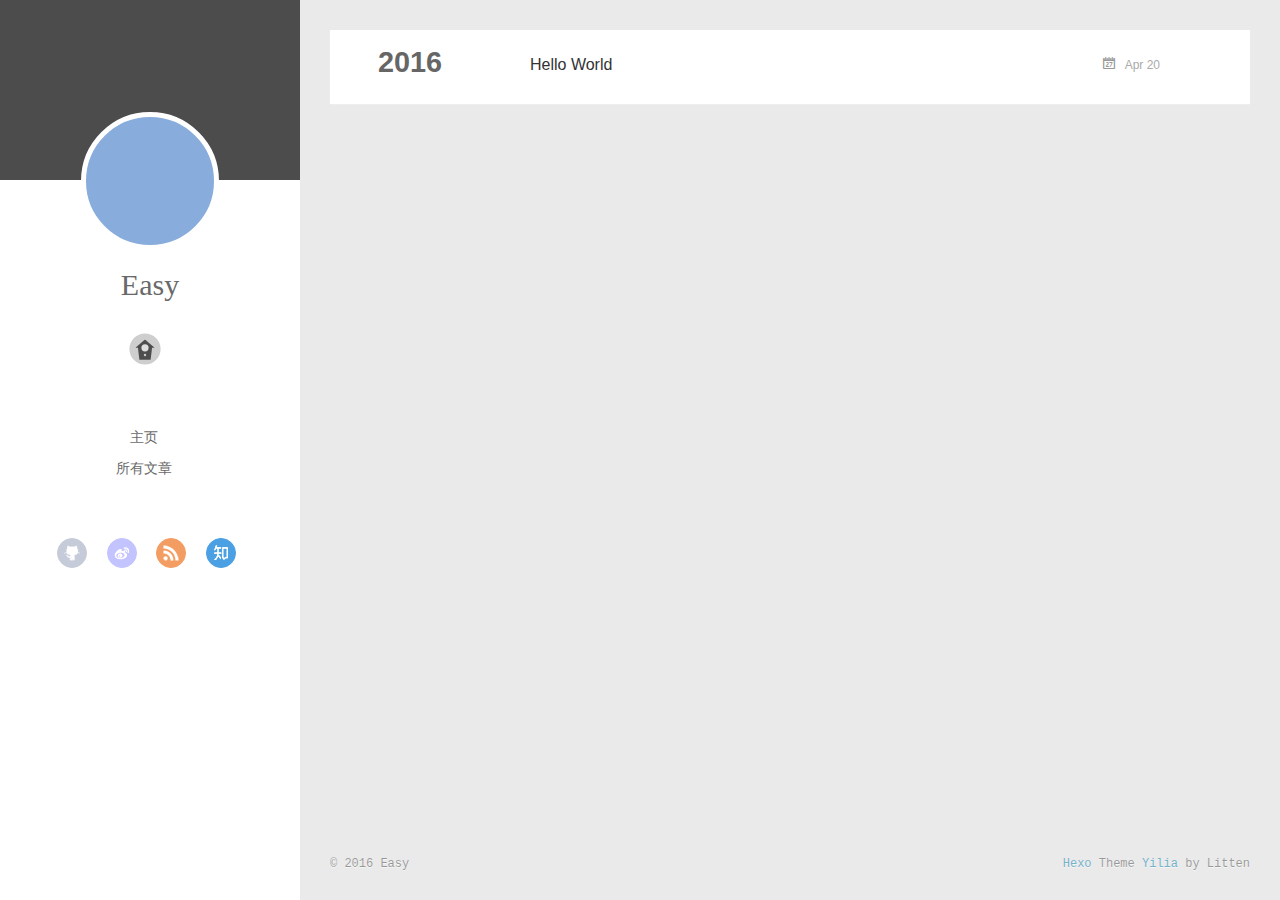
==== commit 4fa8d1bc: "Site updated: 2016-04-20 16:39:53" ====
--- a/archives/index.html
+++ b/archives/index.html
@@ -37,7 +37,7 @@
 		</a>
 
 		<hgroup>
-		  <h1 class="header-author"><a href="/">John Doe</a></h1>
+		  <h1 class="header-author"><a href="/">Easy</a></h1>
 		</hgroup>
 
 		
@@ -156,7 +156,7 @@
       <nav id="mobile-nav">
   	<div class="overlay">
   		<div class="slider-trigger"></div>
-  		<h1 class="header-author js-mobile-header hide">John Doe</h1>
+  		<h1 class="header-author js-mobile-header hide">Easy</h1>
   	</div>
 	<div class="intrude-less">
 		<header id="header" class="inner">
@@ -166,7 +166,7 @@
 			
 			</div>
 			<hgroup>
-			  <h1 class="header-author">John Doe</h1>
+			  <h1 class="header-author">Easy</h1>
 			</hgroup>
 			
 			<nav class="header-menu">
@@ -245,7 +245,7 @@
   <div class="outer">
     <div id="footer-info">
     	<div class="footer-left">
-    		&copy; 2016 John Doe
+    		&copy; 2016 Easy
     	</div>
       	<div class="footer-right">
       		<a href="http://hexo.io/" target="_blank">Hexo</a>  Theme <a href="https://github.com/litten/hexo-theme-yilia" target="_blank">Yilia</a> by Litten
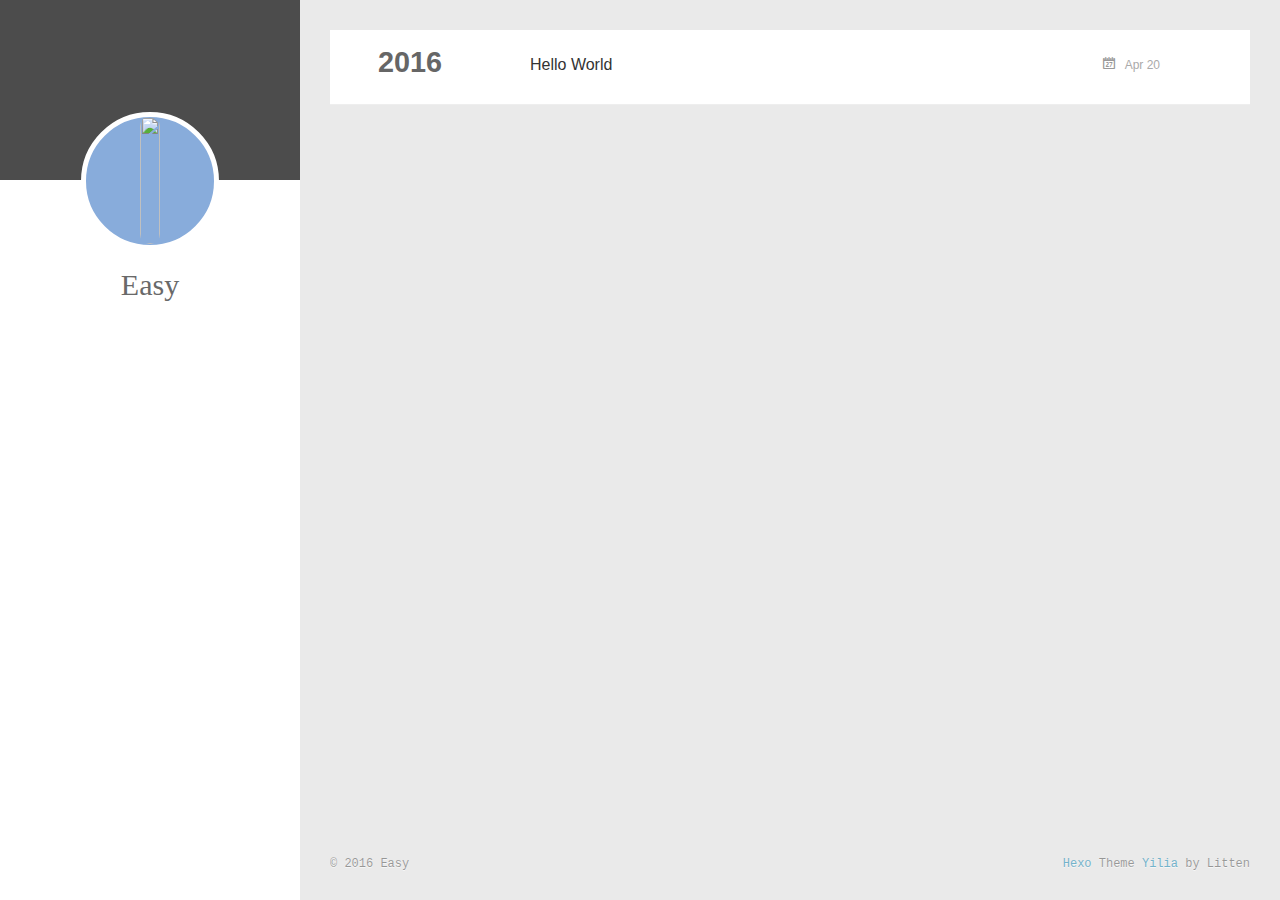
==== commit 4630bcbb: "Site updated: 2016-04-20 16:42:08" ====
--- a/archives/index.html
+++ b/archives/index.html
@@ -16,10 +16,6 @@
 <meta name="twitter:title" content="Hexo">
 <meta name="twitter:description">
   
-    <link rel="alternative" href="/atom.xml" title="Hexo" type="application/atom+xml">
-  
-  
-    <link rel="icon" href="/favicon.png">
   
   <link rel="stylesheet" href="/css/style.css">
 </head>
@@ -32,7 +28,7 @@
 	<header id="header" class="inner">
 		<a href="/" class="profilepic">
 			
-			<img lazy-src="null" class="js-avatar">
+			<img src="undefined" class="js-avatar" style="width: 100%;height: 100%;opacity: 1;">
 			
 		</a>
 
@@ -43,46 +39,6 @@
 		
 
 		
-			<div class="switch-btn">
-				<div class="icon">
-					<div class="icon-ctn">
-						<div class="icon-wrap icon-house" data-idx="0">
-							<div class="birdhouse"></div>
-							<div class="birdhouse_holes"></div>
-						</div>
-						<div class="icon-wrap icon-ribbon hide" data-idx="1">
-							<div class="ribbon"></div>
-						</div>
-						
-						<div class="icon-wrap icon-link hide" data-idx="2">
-							<div class="loopback_l"></div>
-							<div class="loopback_r"></div>
-						</div>
-						
-						
-						<div class="icon-wrap icon-me hide" data-idx="3">
-							<div class="user"></div>
-							<div class="shoulder"></div>
-						</div>
-						
-					</div>
-					
-				</div>
-				<div class="tips-box hide">
-					<div class="tips-arrow"></div>
-					<ul class="tips-inner">
-						<li>Menu</li>
-						<li>Tags</li>
-						
-						<li>Links</li>
-						
-						
-						<li>Über</li>
-						
-					</ul>
-				</div>
-			</div>
-		
 
 		<div class="switch-area">
 			<div class="switch-wrap">
@@ -90,61 +46,19 @@
 					<nav class="header-menu">
 						<ul>
 						
-							<li><a href="/">主页</a></li>
-				        
-							<li><a href="/archives">所有文章</a></li>
-				        
 						</ul>
 					</nav>
 					<nav class="header-nav">
 						<div class="social">
 							
-								<a class="github" target="_blank" href="#" title="github">github</a>
-					        
-								<a class="weibo" target="_blank" href="#" title="weibo">weibo</a>
-					        
-								<a class="rss" target="_blank" href="#" title="rss">rss</a>
-					        
-								<a class="zhihu" target="_blank" href="#" title="zhihu">zhihu</a>
-					        
 						</div>
 					</nav>
 				</section>
 				
 				
-				<section class="switch-part switch-part2">
-					<div class="widget tagcloud" id="js-tagcloud">
-						
-					</div>
-				</section>
 				
 				
-				
-				<section class="switch-part switch-part3">
-					<div id="js-friends">
-					
-			          <a target="_blank" class="main-nav-link switch-friends-link" href="http://localhost:4000/">奥巴马的博客</a>
-			        
-			          <a target="_blank" class="main-nav-link switch-friends-link" href="http://localhost:4000/">卡卡的美丽传说</a>
-			        
-			          <a target="_blank" class="main-nav-link switch-friends-link" href="http://localhost:4000/">本泽马的博客</a>
-			        
-			          <a target="_blank" class="main-nav-link switch-friends-link" href="http://localhost:4000/">吉格斯的博客</a>
-			        
-			          <a target="_blank" class="main-nav-link switch-friends-link" href="http://localhost:4000/">习大大大不同</a>
-			        
-			          <a target="_blank" class="main-nav-link switch-friends-link" href="http://localhost:4000/">托蒂的博客</a>
-			        
-			        </div>
-				</section>
-				
 
-				
-				
-				<section class="switch-part switch-part4">
-				
-					<div id="js-aboutme">我是谁，我从哪里来，我到哪里去？我就是我，是颜色不一样的吃货…</div>
-				</section>
 				
 			</div>
 		</div>
@@ -162,7 +76,7 @@
 		<header id="header" class="inner">
 			<div class="profilepic">
 			
-				<img lazy-src="null" class="js-avatar">
+				<img src="undefined" class="js-avatar" style="width: 100%;height: 100%;opacity: 1;">
 			
 			</div>
 			<hgroup>
@@ -172,24 +86,12 @@
 			<nav class="header-menu">
 				<ul>
 				
-					<li><a href="/">主页</a></li>
-		        
-					<li><a href="/archives">所有文章</a></li>
-		        
 		        <div class="clearfix"></div>
 				</ul>
 			</nav>
 			<nav class="header-nav">
 				<div class="social">
 					
-						<a class="github" target="_blank" href="#" title="github">github</a>
-			        
-						<a class="weibo" target="_blank" href="#" title="weibo">weibo</a>
-			        
-						<a class="rss" target="_blank" href="#" title="rss">rss</a>
-			        
-						<a class="zhihu" target="_blank" href="#" title="zhihu">zhihu</a>
-			        
 				</div>
 			</nav>
 		</header>				
@@ -255,20 +157,18 @@
 </footer>
     </div>
     
-  <link rel="stylesheet" href="/fancybox/jquery.fancybox.css">
-
 
 <script>
 	var yiliaConfig = {
-		fancybox: true,
-		mathjax: true,
-		animate: true,
+		fancybox: undefined,
+		mathjax: undefined,
+		animate: undefined,
 		isHome: false,
 		isPost: false,
 		isArchive: true,
 		isTag: false,
 		isCategory: false,
-		open_in_new: false
+		open_in_new: undefined
 	}
 </script>
 <script src="http://7.url.cn/edu/jslib/comb/require-2.1.6,jquery-1.9.1.min.js"></script>
@@ -279,27 +179,6 @@
 
 
 
-<script type="text/x-mathjax-config">
-MathJax.Hub.Config({
-    tex2jax: {
-        inlineMath: [ ['$','$'], ["\\(","\\)"]  ],
-        processEscapes: true,
-        skipTags: ['script', 'noscript', 'style', 'textarea', 'pre', 'code']
-    }
-});
-
-MathJax.Hub.Queue(function() {
-    var all = MathJax.Hub.getAllJax(), i;
-    for(i=0; i < all.length; i += 1) {
-        all[i].SourceElement().parentNode.className += ' has-jax';                 
-    }       
-});
-</script>
-
-<script type="text/javascript" src="http://cdn.mathjax.org/mathjax/latest/MathJax.js?config=TeX-AMS-MML_HTMLorMML">
-</script>
-
-
   </div>
 </body>
 </html>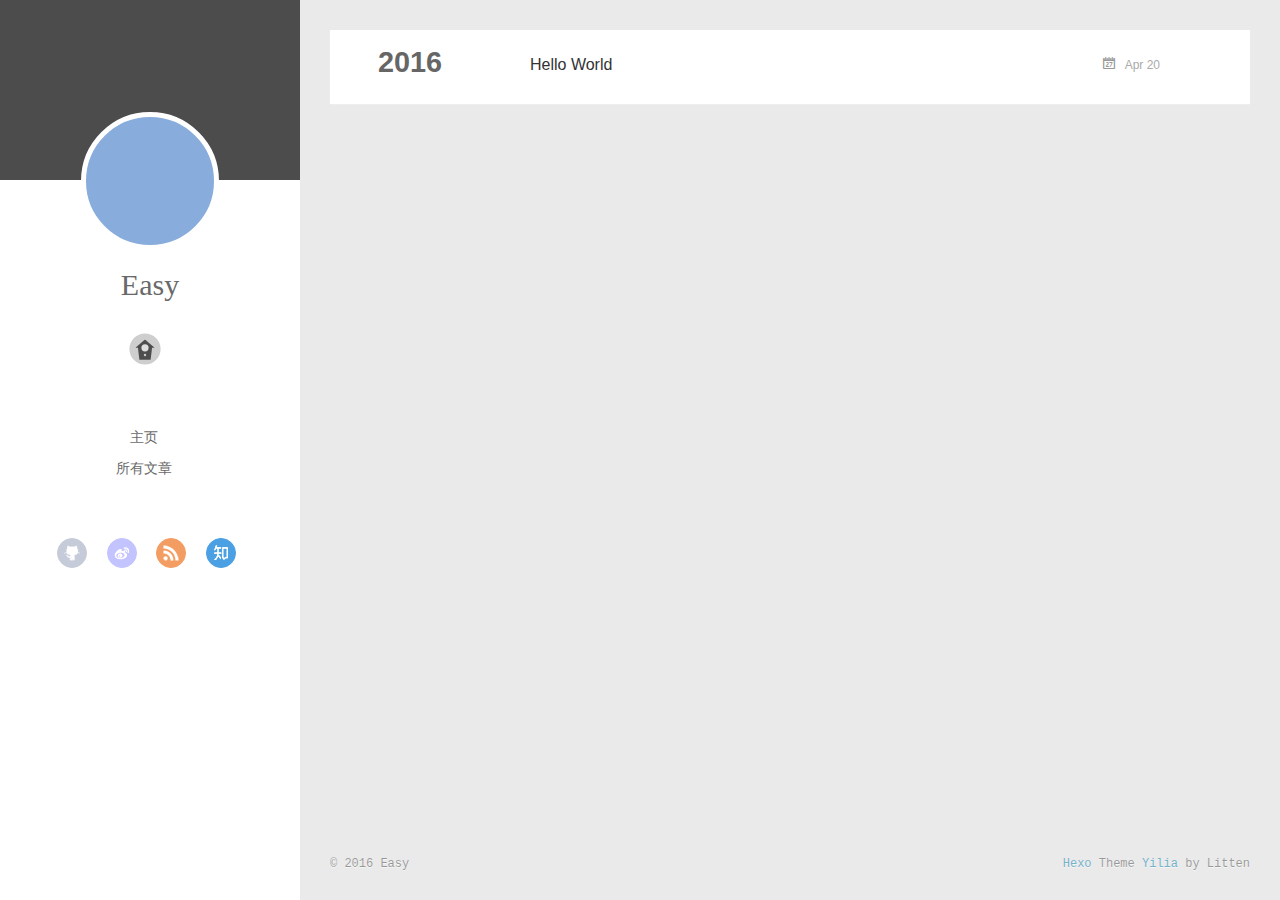
==== commit 42e153a9: "Site updated: 2016-04-20 16:54:20" ====
--- a/archives/index.html
+++ b/archives/index.html
@@ -16,6 +16,10 @@
 <meta name="twitter:title" content="Hexo">
 <meta name="twitter:description">
   
+    <link rel="alternative" href="/atom.xml" title="Hexo" type="application/atom+xml">
+  
+  
+    <link rel="icon" href="/favicon.png">
   
   <link rel="stylesheet" href="/css/style.css">
 </head>
@@ -28,7 +32,7 @@
 	<header id="header" class="inner">
 		<a href="/" class="profilepic">
 			
-			<img src="undefined" class="js-avatar" style="width: 100%;height: 100%;opacity: 1;">
+			<img lazy-src="http://tp2.sinaimg.cn/5038346621/180/5702296170/1" class="js-avatar">
 			
 		</a>
 
@@ -38,6 +42,46 @@
 
 		
 
+		
+			<div class="switch-btn">
+				<div class="icon">
+					<div class="icon-ctn">
+						<div class="icon-wrap icon-house" data-idx="0">
+							<div class="birdhouse"></div>
+							<div class="birdhouse_holes"></div>
+						</div>
+						<div class="icon-wrap icon-ribbon hide" data-idx="1">
+							<div class="ribbon"></div>
+						</div>
+						
+						<div class="icon-wrap icon-link hide" data-idx="2">
+							<div class="loopback_l"></div>
+							<div class="loopback_r"></div>
+						</div>
+						
+						
+						<div class="icon-wrap icon-me hide" data-idx="3">
+							<div class="user"></div>
+							<div class="shoulder"></div>
+						</div>
+						
+					</div>
+					
+				</div>
+				<div class="tips-box hide">
+					<div class="tips-arrow"></div>
+					<ul class="tips-inner">
+						<li>Menu</li>
+						<li>Tags</li>
+						
+						<li>Links</li>
+						
+						
+						<li>Über</li>
+						
+					</ul>
+				</div>
+			</div>
 		
 
 		<div class="switch-area">
@@ -46,19 +90,61 @@
 					<nav class="header-menu">
 						<ul>
 						
+							<li><a href="/">主页</a></li>
+				        
+							<li><a href="/archives">所有文章</a></li>
+				        
 						</ul>
 					</nav>
 					<nav class="header-nav">
 						<div class="social">
 							
+								<a class="github" target="_blank" href="#" title="github">github</a>
+					        
+								<a class="weibo" target="_blank" href="#" title="weibo">weibo</a>
+					        
+								<a class="rss" target="_blank" href="#" title="rss">rss</a>
+					        
+								<a class="zhihu" target="_blank" href="#" title="zhihu">zhihu</a>
+					        
 						</div>
 					</nav>
 				</section>
 				
 				
-				
-				
-
+				<section class="switch-part switch-part2">
+					<div class="widget tagcloud" id="js-tagcloud">
+						
+					</div>
+				</section>
+				
+				
+				
+				<section class="switch-part switch-part3">
+					<div id="js-friends">
+					
+			          <a target="_blank" class="main-nav-link switch-friends-link" href="http://localhost:4000/">奥巴马的博客</a>
+			        
+			          <a target="_blank" class="main-nav-link switch-friends-link" href="http://localhost:4000/">卡卡的美丽传说</a>
+			        
+			          <a target="_blank" class="main-nav-link switch-friends-link" href="http://localhost:4000/">本泽马的博客</a>
+			        
+			          <a target="_blank" class="main-nav-link switch-friends-link" href="http://localhost:4000/">吉格斯的博客</a>
+			        
+			          <a target="_blank" class="main-nav-link switch-friends-link" href="http://localhost:4000/">习大大大不同</a>
+			        
+			          <a target="_blank" class="main-nav-link switch-friends-link" href="http://localhost:4000/">托蒂的博客</a>
+			        
+			        </div>
+				</section>
+				
+
+				
+				
+				<section class="switch-part switch-part4">
+				
+					<div id="js-aboutme">我是谁，我从哪里来，我到哪里去？我就是我，是颜色不一样的吃货…</div>
+				</section>
 				
 			</div>
 		</div>
@@ -76,7 +162,7 @@
 		<header id="header" class="inner">
 			<div class="profilepic">
 			
-				<img src="undefined" class="js-avatar" style="width: 100%;height: 100%;opacity: 1;">
+				<img lazy-src="http://tp2.sinaimg.cn/5038346621/180/5702296170/1" class="js-avatar">
 			
 			</div>
 			<hgroup>
@@ -86,12 +172,24 @@
 			<nav class="header-menu">
 				<ul>
 				
+					<li><a href="/">主页</a></li>
+		        
+					<li><a href="/archives">所有文章</a></li>
+		        
 		        <div class="clearfix"></div>
 				</ul>
 			</nav>
 			<nav class="header-nav">
 				<div class="social">
 					
+						<a class="github" target="_blank" href="#" title="github">github</a>
+			        
+						<a class="weibo" target="_blank" href="#" title="weibo">weibo</a>
+			        
+						<a class="rss" target="_blank" href="#" title="rss">rss</a>
+			        
+						<a class="zhihu" target="_blank" href="#" title="zhihu">zhihu</a>
+			        
 				</div>
 			</nav>
 		</header>				
@@ -157,18 +255,20 @@
 </footer>
     </div>
     
+  <link rel="stylesheet" href="/fancybox/jquery.fancybox.css">
+
 
 <script>
 	var yiliaConfig = {
-		fancybox: undefined,
-		mathjax: undefined,
-		animate: undefined,
+		fancybox: true,
+		mathjax: true,
+		animate: true,
 		isHome: false,
 		isPost: false,
 		isArchive: true,
 		isTag: false,
 		isCategory: false,
-		open_in_new: undefined
+		open_in_new: false
 	}
 </script>
 <script src="http://7.url.cn/edu/jslib/comb/require-2.1.6,jquery-1.9.1.min.js"></script>
@@ -179,6 +279,27 @@
 
 
 
+<script type="text/x-mathjax-config">
+MathJax.Hub.Config({
+    tex2jax: {
+        inlineMath: [ ['$','$'], ["\\(","\\)"]  ],
+        processEscapes: true,
+        skipTags: ['script', 'noscript', 'style', 'textarea', 'pre', 'code']
+    }
+});
+
+MathJax.Hub.Queue(function() {
+    var all = MathJax.Hub.getAllJax(), i;
+    for(i=0; i < all.length; i += 1) {
+        all[i].SourceElement().parentNode.className += ' has-jax';                 
+    }       
+});
+</script>
+
+<script type="text/javascript" src="http://cdn.mathjax.org/mathjax/latest/MathJax.js?config=TeX-AMS-MML_HTMLorMML">
+</script>
+
+
   </div>
 </body>
 </html>